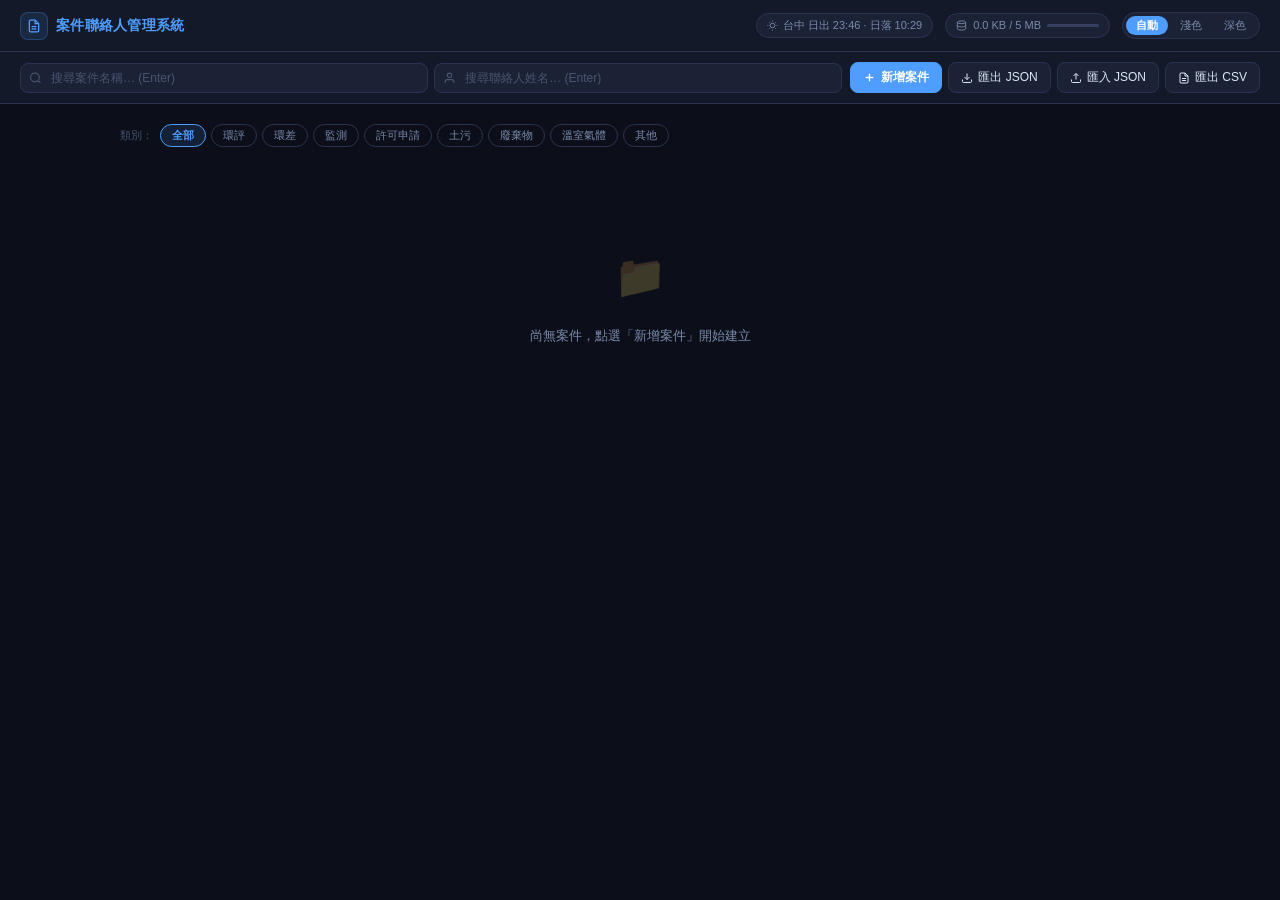
==== contact control.html @ 8eae0e33 "Add files via upload" ====
<!DOCTYPE html>
<html lang="zh-TW">
<head>
<meta charset="UTF-8">
<meta name="viewport" content="width=device-width, initial-scale=1.0">
<title>案件聯絡人管理系統</title>
<style>
*, *::before, *::after { box-sizing: border-box; margin: 0; padding: 0; }

:root {
  --bg: #0c0f1a;
  --surface: #131929;
  --surface2: #1c2236;
  --surface3: #222b42;
  --border: #2a344f;
  --border2: #354060;
  --accent: #4f9eff;
  --accent-dim: rgba(79,158,255,0.12);
  --accent-glow: rgba(79,158,255,0.25);
  --text: #dce6f5;
  --text-muted: #7a8aab;
  --text-faint: #4a5470;
  --danger: #ef5350;
  --danger-dim: rgba(239,83,80,0.1);
  --success: #43c98c;
  --warn: #f5a623;
  --radius: 8px;
  --radius-lg: 12px;
  --radius-xl: 16px;
}

[data-theme="light"] {
  --bg: #edf1f7;
  --surface: #ffffff;
  --surface2: #f3f6fb;
  --surface3: #e8edf6;
  --border: #d1d9eb;
  --border2: #b8c4dc;
  --accent: #1a6fc4;
  --accent-dim: rgba(26,111,196,0.08);
  --accent-glow: rgba(26,111,196,0.2);
  --text: #1a2340;
  --text-muted: #5a6888;
  --text-faint: #9aa3be;
  --danger: #d32f2f;
  --danger-dim: rgba(211,47,47,0.08);
  --success: #2e9e6f;
  --warn: #c97a00;
  --radius: 8px;
  --radius-lg: 12px;
  --radius-xl: 16px;
}

body {
  font-family: -apple-system, BlinkMacSystemFont, 'Segoe UI', 'PingFang TC', 'Microsoft JhengHei', sans-serif;
  background: var(--bg);
  color: var(--text);
  min-height: 100vh;
  font-size: 13px;
  line-height: 1.6;
  transition: background 0.3s, color 0.3s;
}

/* ── Header ── */
header {
  position: sticky;
  top: 0;
  z-index: 100;
  background: var(--surface);
  border-bottom: 1px solid var(--border);
  padding: 0 1.25rem;
  height: 52px;
  display: flex;
  align-items: center;
  gap: 12px;
}

.logo {
  display: flex;
  align-items: center;
  gap: 8px;
  font-size: 14px;
  font-weight: 700;
  color: var(--accent);
  white-space: nowrap;
  letter-spacing: 0.02em;
}

.logo-icon {
  width: 28px; height: 28px;
  background: var(--accent-dim);
  border: 1px solid var(--accent-glow);
  border-radius: 8px;
  display: flex; align-items: center; justify-content: center;
}

.logo-icon svg { color: var(--accent); }

.header-spacer { flex: 1; }

.sunrise-pill {
  font-size: 11px;
  color: var(--text-muted);
  background: var(--surface2);
  border: 1px solid var(--border);
  border-radius: 20px;
  padding: 3px 10px;
  white-space: nowrap;
  display: flex; align-items: center; gap: 5px;
}

.storage-pill {
  display: flex; align-items: center; gap: 6px;
  background: var(--surface2);
  border: 1px solid var(--border);
  border-radius: 20px;
  padding: 3px 10px;
  font-size: 11px;
  color: var(--text-muted);
  cursor: default;
  white-space: nowrap;
}

.storage-bar { width: 52px; height: 3px; background: var(--border2); border-radius: 2px; overflow: hidden; }
.storage-fill { height: 100%; background: var(--accent); border-radius: 2px; transition: width 0.4s; }

.theme-toggle { display: flex; background: var(--surface2); border: 1px solid var(--border); border-radius: 20px; padding: 3px; gap: 2px; }
.theme-btn { background: none; border: none; border-radius: 14px; padding: 2px 10px; font-size: 11px; color: var(--text-muted); cursor: pointer; transition: all 0.2s; white-space: nowrap; }
.theme-btn.active { background: var(--accent); color: #fff; font-weight: 600; }

/* ── Toolbar ── */
.toolbar {
  background: var(--surface);
  border-bottom: 1px solid var(--border);
  padding: 10px 1.25rem;
  display: flex; gap: 8px; flex-wrap: wrap; align-items: center;
}

.search-group { display: flex; gap: 6px; flex: 1; min-width: 260px; }

.search-wrap { position: relative; flex: 1; }
.search-icon { position: absolute; left: 9px; top: 50%; transform: translateY(-50%); color: var(--text-faint); pointer-events: none; }
.search-input {
  width: 100%;
  background: var(--surface2);
  border: 1px solid var(--border);
  border-radius: var(--radius);
  padding: 7px 10px 7px 30px;
  color: var(--text);
  font-size: 12px;
  outline: none;
  transition: border-color 0.2s, box-shadow 0.2s;
  font-family: inherit;
}
.search-input:focus { border-color: var(--accent); box-shadow: 0 0 0 2px var(--accent-dim); }
.search-input::placeholder { color: var(--text-faint); }

.action-group { display: flex; gap: 6px; flex-wrap: wrap; }

.btn {
  display: inline-flex; align-items: center; gap: 5px;
  padding: 6px 12px;
  border-radius: var(--radius);
  font-size: 12px; font-family: inherit;
  cursor: pointer;
  border: 1px solid var(--border);
  background: var(--surface2);
  color: var(--text);
  transition: all 0.15s;
  white-space: nowrap;
}
.btn:hover { border-color: var(--accent); color: var(--accent); background: var(--accent-dim); }
.btn-primary { background: var(--accent); border-color: var(--accent); color: #fff; font-weight: 600; }
.btn-primary:hover { opacity: 0.88; color: #fff; background: var(--accent); }
.btn-sm { padding: 4px 10px; font-size: 11px; }
.btn-ghost { border-color: transparent; background: none; }
.btn-ghost:hover { border-color: var(--border); }

/* ── Main ── */
main { padding: 1.25rem; max-width: 1080px; margin: 0 auto; }

/* Category filter */
.cat-bar { display: flex; gap: 5px; flex-wrap: wrap; margin-bottom: 1rem; align-items: center; }
.cat-label { font-size: 11px; color: var(--text-faint); margin-right: 2px; }
.cat-chip {
  padding: 3px 11px; border-radius: 14px; font-size: 11px;
  cursor: pointer; border: 1px solid var(--border); background: none;
  color: var(--text-muted); transition: all 0.15s; font-family: inherit;
}
.cat-chip:hover, .cat-chip.active {
  background: var(--accent-dim); border-color: var(--accent); color: var(--accent); font-weight: 600;
}

/* Empty state */
.empty-state { text-align: center; padding: 5rem 1rem; color: var(--text-muted); }
.empty-icon { font-size: 42px; margin-bottom: 1rem; opacity: 0.2; }
.empty-state p { font-size: 13px; }

/* ── Case Card ── */
.case-card {
  background: var(--surface);
  border: 1px solid var(--border);
  border-radius: var(--radius-lg);
  margin-bottom: 8px;
  overflow: hidden;
  transition: border-color 0.2s;
}
.case-card:hover { border-color: var(--border2); }
.case-card.expanded { border-color: var(--accent-glow); }

.case-header {
  display: flex; align-items: center; gap: 8px;
  padding: 10px 12px;
  cursor: pointer; user-select: none;
}

.expand-icon {
  color: var(--text-faint); flex-shrink: 0;
  transition: transform 0.2s;
  display: flex; align-items: center;
}
.case-card.expanded .expand-icon { transform: rotate(90deg); color: var(--accent); }

.case-name { font-weight: 600; font-size: 13px; flex: 1; }

.cat-badge {
  display: inline-flex; align-items: center;
  padding: 2px 8px; border-radius: 10px;
  font-size: 10px; font-weight: 600;
  flex-shrink: 0;
}

.primary-contact-preview {
  display: flex; align-items: center; gap: 4px;
  font-size: 11px; color: var(--text-muted); flex-shrink: 0;
}

.count-badge {
  background: var(--surface3); border: 1px solid var(--border);
  border-radius: 10px; padding: 1px 7px;
  font-size: 10px; color: var(--text-muted); flex-shrink: 0;
}

.case-actions { display: flex; gap: 3px; opacity: 0; transition: opacity 0.15s; }
.case-header:hover .case-actions { opacity: 1; }

/* ── Contact List ── */
.contact-list { border-top: 1px solid var(--border); display: none; }
.case-card.expanded .contact-list { display: block; }

.contact-item {
  display: flex; align-items: center; gap: 10px;
  padding: 8px 12px 8px 42px;
  border-bottom: 1px solid var(--border);
  transition: background 0.15s;
  min-height: 52px;
}
.contact-item:last-of-type { border-bottom: none; }
.contact-item:hover { background: var(--surface2); }
.contact-item.highlight { background: var(--accent-dim); }

.avatar {
  width: 30px; height: 30px; border-radius: 50%;
  background: var(--accent-dim); color: var(--accent);
  border: 1px solid var(--accent-glow);
  display: flex; align-items: center; justify-content: center;
  font-size: 11px; font-weight: 700; flex-shrink: 0; letter-spacing: 0;
}

.contact-body { flex: 1; min-width: 0; }

.contact-name-row { display: flex; align-items: center; gap: 6px; flex-wrap: wrap; margin-bottom: 2px; }
.contact-name { font-weight: 600; font-size: 12px; }

.badge-primary {
  font-size: 9px; padding: 1px 5px; border-radius: 6px;
  background: var(--accent-dim); color: var(--accent);
  border: 1px solid var(--accent-glow); font-weight: 600;
}

.contact-role { font-size: 10px; color: var(--text-faint); }
.contact-details { display: flex; gap: 12px; flex-wrap: wrap; }
.detail-field {
  display: flex; align-items: center; gap: 4px;
  font-size: 11px; color: var(--text-muted);
}
.detail-field svg { flex-shrink: 0; color: var(--text-faint); }

.copy-btn {
  background: none; border: none; cursor: pointer;
  color: var(--text-faint); padding: 2px;
  border-radius: 4px; display: flex; align-items: center;
  transition: all 0.15s; flex-shrink: 0;
}
.copy-btn:hover { color: var(--accent); background: var(--accent-dim); }

.contact-note { font-size: 10px; color: var(--text-faint); margin-top: 2px; white-space: nowrap; overflow: hidden; text-overflow: ellipsis; max-width: 360px; }

.contact-actions { display: flex; gap: 3px; opacity: 0; transition: opacity 0.15s; flex-shrink: 0; }
.contact-item:hover .contact-actions { opacity: 1; }

.add-contact-row { padding: 7px 12px 7px 42px; background: var(--surface2); }

/* Icon buttons */
.icon-btn {
  background: none; border: 1px solid transparent; border-radius: 6px;
  padding: 4px; cursor: pointer; color: var(--text-faint);
  display: flex; align-items: center; transition: all 0.15s;
}
.icon-btn:hover { color: var(--accent); border-color: var(--border); background: var(--accent-dim); }
.icon-btn.del:hover { color: var(--danger); border-color: rgba(239,83,80,0.3); background: var(--danger-dim); }

/* ── Modal ── */
.modal-overlay {
  display: none; position: fixed; inset: 0;
  background: rgba(0,0,0,0.65); z-index: 200;
  align-items: center; justify-content: center;
}
.modal-overlay.open { display: flex; }

.modal {
  background: var(--surface);
  border: 1px solid var(--border2);
  border-radius: var(--radius-xl);
  width: 100%; max-width: 460px;
  margin: 1rem; animation: fadeUp 0.18s ease;
}
@keyframes fadeUp { from { transform: translateY(10px); opacity: 0; } to { transform: none; opacity: 1; } }

.modal-header {
  display: flex; align-items: center; justify-content: space-between;
  padding: 14px 16px;
  border-bottom: 1px solid var(--border);
}
.modal-title { font-weight: 700; font-size: 14px; }
.modal-close {
  background: none; border: none; cursor: pointer; color: var(--text-muted);
  padding: 4px; border-radius: 6px; display: flex; transition: all 0.15s;
}
.modal-close:hover { color: var(--text); background: var(--surface2); }

.modal-body { padding: 16px; }
.modal-footer {
  padding: 12px 16px; border-top: 1px solid var(--border);
  display: flex; gap: 6px; justify-content: flex-end;
}

.form-group { margin-bottom: 12px; }
.form-label { display: block; font-size: 11px; color: var(--text-muted); margin-bottom: 4px; font-weight: 600; letter-spacing: 0.03em; }
.form-req { color: var(--accent); }

.form-input, .form-select, .form-textarea {
  width: 100%;
  background: var(--surface2);
  border: 1px solid var(--border);
  border-radius: var(--radius);
  padding: 7px 10px;
  color: var(--text);
  font-size: 12px; font-family: inherit;
  outline: none; transition: border-color 0.2s, box-shadow 0.2s;
}
.form-input:focus, .form-select:focus, .form-textarea:focus {
  border-color: var(--accent); box-shadow: 0 0 0 2px var(--accent-dim);
}
.form-input::placeholder, .form-textarea::placeholder { color: var(--text-faint); }
.form-select { appearance: none; cursor: pointer; }
.form-textarea { resize: vertical; min-height: 64px; }
.form-select option { background: var(--surface); }

.form-row { display: grid; grid-template-columns: 1fr 1fr; gap: 10px; }

.form-check { display: flex; align-items: center; gap: 7px; cursor: pointer; font-size: 12px; color: var(--text-muted); }
.form-check input[type="checkbox"] { accent-color: var(--accent); width: 14px; height: 14px; cursor: pointer; }

/* ── Toast ── */
.toast {
  position: fixed; bottom: 1.5rem; right: 1.5rem; z-index: 300;
  background: var(--surface);
  border: 1px solid var(--border2);
  border-radius: var(--radius);
  padding: 9px 14px;
  font-size: 12px;
  display: flex; align-items: center; gap: 8px;
  animation: slideIn 0.2s ease;
  box-shadow: 0 6px 20px rgba(0,0,0,0.4);
  pointer-events: none;
  max-width: 300px;
}
@keyframes slideIn { from { transform: translateX(110%); opacity: 0; } to { transform: translateX(0); opacity: 1; } }

/* Highlight mark */
mark { background: rgba(79,158,255,0.22); color: var(--accent); border-radius: 2px; padding: 0 1px; }
[data-theme="light"] mark { background: rgba(26,111,196,0.15); }

/* Divider */
.section-divider { border: none; border-top: 1px solid var(--border); margin: 0; }

/* Scrollbar */
::-webkit-scrollbar { width: 5px; }
::-webkit-scrollbar-track { background: transparent; }
::-webkit-scrollbar-thumb { background: var(--border2); border-radius: 3px; }
::-webkit-scrollbar-thumb:hover { background: var(--text-faint); }
</style>
</head>
<body>

<!-- ── Header ── -->
<header>
  <div class="logo">
    <div class="logo-icon">
      <svg width="14" height="14" viewBox="0 0 24 24" fill="none" stroke="currentColor" stroke-width="2.2">
        <path d="M14 2H6a2 2 0 0 0-2 2v16a2 2 0 0 0 2 2h12a2 2 0 0 0 2-2V8z"/>
        <polyline points="14 2 14 8 20 8"/>
        <line x1="16" y1="13" x2="8" y2="13"/>
        <line x1="16" y1="17" x2="8" y2="17"/>
      </svg>
    </div>
    案件聯絡人管理系統
  </div>

  <div class="header-spacer"></div>

  <div class="sunrise-pill" id="sunrisePill" style="display:none">
    <svg width="11" height="11" viewBox="0 0 24 24" fill="none" stroke="currentColor" stroke-width="2"><circle cx="12" cy="12" r="5"/><line x1="12" y1="1" x2="12" y2="3"/><line x1="12" y1="21" x2="12" y2="23"/><line x1="4.22" y1="4.22" x2="5.64" y2="5.64"/><line x1="18.36" y1="18.36" x2="19.78" y2="19.78"/><line x1="1" y1="12" x2="3" y2="12"/><line x1="21" y1="12" x2="23" y2="12"/><line x1="4.22" y1="19.78" x2="5.64" y2="18.36"/><line x1="18.36" y1="5.64" x2="19.78" y2="4.22"/></svg>
    <span id="sunriseText"></span>
  </div>

  <div class="storage-pill" title="LocalStorage 使用量">
    <svg width="11" height="11" viewBox="0 0 24 24" fill="none" stroke="currentColor" stroke-width="2"><ellipse cx="12" cy="5" rx="9" ry="3"/><path d="M21 12c0 1.66-4 3-9 3s-9-1.34-9-3"/><path d="M3 5v14c0 1.66 4 3 9 3s9-1.34 9-3V5"/></svg>
    <span id="storageText">—</span>
    <div class="storage-bar"><div class="storage-fill" id="storageFill" style="width:0%"></div></div>
  </div>

  <div class="theme-toggle">
    <button class="theme-btn" id="btnAuto"  onclick="setThemeMode('auto')">自動</button>
    <button class="theme-btn" id="btnLight" onclick="setThemeMode('light')">淺色</button>
    <button class="theme-btn" id="btnDark"  onclick="setThemeMode('dark')">深色</button>
  </div>
</header>

<!-- ── Toolbar ── -->
<div class="toolbar">
  <div class="search-group">
    <div class="search-wrap">
      <svg class="search-icon" width="13" height="13" viewBox="0 0 24 24" fill="none" stroke="currentColor" stroke-width="2"><circle cx="11" cy="11" r="8"/><path d="m21 21-4.35-4.35"/></svg>
      <input class="search-input" id="searchCase" placeholder="搜尋案件名稱… (Enter)" type="search" autocomplete="off">
    </div>
    <div class="search-wrap">
      <svg class="search-icon" width="13" height="13" viewBox="0 0 24 24" fill="none" stroke="currentColor" stroke-width="2"><path d="M20 21v-2a4 4 0 0 0-4-4H8a4 4 0 0 0-4 4v2"/><circle cx="12" cy="7" r="4"/></svg>
      <input class="search-input" id="searchContact" placeholder="搜尋聯絡人姓名… (Enter)" type="search" autocomplete="off">
    </div>
  </div>
  <div class="action-group">
    <button class="btn btn-primary" onclick="openCaseModal()">
      <svg width="13" height="13" viewBox="0 0 24 24" fill="none" stroke="currentColor" stroke-width="2.5"><line x1="12" y1="5" x2="12" y2="19"/><line x1="5" y1="12" x2="19" y2="12"/></svg>
      新增案件
    </button>
    <button class="btn" onclick="exportJSON()" title="匯出 JSON（可存 GitHub 備份）">
      <svg width="12" height="12" viewBox="0 0 24 24" fill="none" stroke="currentColor" stroke-width="2"><path d="M21 15v4a2 2 0 0 1-2 2H5a2 2 0 0 1-2-2v-4"/><polyline points="7 10 12 15 17 10"/><line x1="12" y1="15" x2="12" y2="3"/></svg>
      匯出 JSON
    </button>
    <button class="btn" onclick="triggerImport()" title="從 JSON 備份還原">
      <svg width="12" height="12" viewBox="0 0 24 24" fill="none" stroke="currentColor" stroke-width="2"><path d="M21 15v4a2 2 0 0 1-2 2H5a2 2 0 0 1-2-2v-4"/><polyline points="17 8 12 3 7 8"/><line x1="12" y1="3" x2="12" y2="15"/></svg>
      匯入 JSON
    </button>
    <button class="btn" onclick="exportCSV()" title="匯出 CSV（可用 Excel 開啟）">
      <svg width="12" height="12" viewBox="0 0 24 24" fill="none" stroke="currentColor" stroke-width="2"><path d="M14 2H6a2 2 0 0 0-2 2v16a2 2 0 0 0 2 2h12a2 2 0 0 0 2-2V8z"/><polyline points="14 2 14 8 20 8"/><line x1="16" y1="13" x2="8" y2="13"/><line x1="16" y1="17" x2="8" y2="17"/></svg>
      匯出 CSV
    </button>
    <input type="file" id="importInput" accept=".json" style="display:none" onchange="importJSON(event)">
  </div>
</div>

<!-- ── Main ── -->
<main>
  <div class="cat-bar">
    <span class="cat-label">類別：</span>
    <button class="cat-chip active" data-cat="" onclick="filterCat(this,'')">全部</button>
    <button class="cat-chip" data-cat="環評" onclick="filterCat(this,'環評')">環評</button>
    <button class="cat-chip" data-cat="環差" onclick="filterCat(this,'環差')">環差</button>
    <button class="cat-chip" data-cat="監測" onclick="filterCat(this,'監測')">監測</button>
    <button class="cat-chip" data-cat="許可申請" onclick="filterCat(this,'許可申請')">許可申請</button>
    <button class="cat-chip" data-cat="土污" onclick="filterCat(this,'土污')">土污</button>
    <button class="cat-chip" data-cat="廢棄物" onclick="filterCat(this,'廢棄物')">廢棄物</button>
    <button class="cat-chip" data-cat="溫室氣體" onclick="filterCat(this,'溫室氣體')">溫室氣體</button>
    <button class="cat-chip" data-cat="其他" onclick="filterCat(this,'其他')">其他</button>
  </div>

  <div id="caseList"></div>
</main>

<!-- ── Case Modal ── -->
<div class="modal-overlay" id="caseModalOverlay">
  <div class="modal">
    <div class="modal-header">
      <span class="modal-title" id="caseModalTitle">新增案件</span>
      <button class="modal-close" onclick="closeCaseModal()">
        <svg width="16" height="16" viewBox="0 0 24 24" fill="none" stroke="currentColor" stroke-width="2"><line x1="18" y1="6" x2="6" y2="18"/><line x1="6" y1="6" x2="18" y2="18"/></svg>
      </button>
    </div>
    <div class="modal-body">
      <input type="hidden" id="caseId">
      <div class="form-group">
        <label class="form-label">案件名稱 <span class="form-req">*</span></label>
        <input class="form-input" id="caseName" placeholder="例：○○廠 環境影響評估">
      </div>
      <div class="form-row">
        <div class="form-group" style="margin-bottom:0">
          <label class="form-label">案件類別</label>
          <select class="form-select" id="caseCategory">
            <option value="">— 請選擇 —</option>
            <option value="環評">環評</option>
            <option value="環差">環差</option>
            <option value="監測">監測</option>
            <option value="許可申請">許可申請</option>
            <option value="土污">土污</option>
            <option value="廢棄物">廢棄物</option>
            <option value="溫室氣體">溫室氣體</option>
            <option value="其他">其他</option>
          </select>
        </div>
        <div class="form-group" style="margin-bottom:0">
          <label class="form-label">備註</label>
          <input class="form-input" id="caseNote" placeholder="選填">
        </div>
      </div>
    </div>
    <div class="modal-footer">
      <button class="btn" onclick="closeCaseModal()">取消</button>
      <button class="btn btn-primary" onclick="saveCase()">儲存</button>
    </div>
  </div>
</div>

<!-- ── Contact Modal ── -->
<div class="modal-overlay" id="contactModalOverlay">
  <div class="modal">
    <div class="modal-header">
      <span class="modal-title" id="contactModalTitle">新增聯絡人</span>
      <button class="modal-close" onclick="closeContactModal()">
        <svg width="16" height="16" viewBox="0 0 24 24" fill="none" stroke="currentColor" stroke-width="2"><line x1="18" y1="6" x2="6" y2="18"/><line x1="6" y1="6" x2="18" y2="18"/></svg>
      </button>
    </div>
    <div class="modal-body">
      <input type="hidden" id="contactId">
      <input type="hidden" id="contactCaseId">
      <div class="form-row">
        <div class="form-group">
          <label class="form-label">姓名 <span class="form-req">*</span></label>
          <input class="form-input" id="contactName" placeholder="例：王小明">
        </div>
        <div class="form-group">
          <label class="form-label">職位 / 身份</label>
          <input class="form-input" id="contactRole" placeholder="例：業主、承辦、主管">
        </div>
      </div>
      <div class="form-row">
        <div class="form-group">
          <label class="form-label">電話</label>
          <input class="form-input" id="contactPhone" placeholder="0900-000-000" type="tel">
        </div>
        <div class="form-group">
          <label class="form-label">Email</label>
          <input class="form-input" id="contactEmail" placeholder="example@mail.com" type="email">
        </div>
      </div>
      <div class="form-group">
        <label class="form-label">備註</label>
        <textarea class="form-textarea" id="contactNote" placeholder="其他備注事項..."></textarea>
      </div>
      <label class="form-check">
        <input type="checkbox" id="contactPrimary">
        設為此案件的主要聯絡人
      </label>
    </div>
    <div class="modal-footer">
      <button class="btn" onclick="closeContactModal()">取消</button>
      <button class="btn btn-primary" onclick="saveContact()">儲存</button>
    </div>
  </div>
</div>

<!-- ── Toast ── -->
<div id="toast" class="toast" style="display:none"></div>

<script>
/* ── Data & Storage ── */
const STORAGE_KEY = 'caseManager_v2';
let db = { cases: [] };

function loadData() {
  try { const r = localStorage.getItem(STORAGE_KEY); if (r) db = JSON.parse(r); }
  catch(e) { db = { cases: [] }; }
}

function saveData() {
  localStorage.setItem(STORAGE_KEY, JSON.stringify(db));
  updateStorage();
}

function updateStorage() {
  const raw = localStorage.getItem(STORAGE_KEY) || '';
  const bytes = new TextEncoder().encode(raw).length;
  const kb = (bytes / 1024).toFixed(1);
  const pct = Math.min(100, (bytes / (5 * 1024 * 1024)) * 100);
  document.getElementById('storageText').textContent = `${kb} KB / 5 MB`;
  document.getElementById('storageFill').style.width = pct.toFixed(1) + '%';
  const fill = document.getElementById('storageFill');
  fill.style.background = pct > 80 ? 'var(--danger)' : pct > 50 ? 'var(--warn)' : 'var(--accent)';
}

/* ── Sunrise Calculation (Taichung 24.1477°N, 120.6736°E) ── */
function getTaichungSunriseSunset() {
  const lat = 24.1477, lng = 120.6736;
  const now = new Date();
  const JD = now.getTime() / 86400000 + 2440587.5;
  const n = JD - 2451545.0 + 0.0008;
  const Jstar = n - lng / 360;
  const M = (357.5291 + 0.98560028 * Jstar) % 360;
  const C = 1.9148 * Math.sin(M * Math.PI/180) + 0.0200 * Math.sin(2 * M * Math.PI/180) + 0.0003 * Math.sin(3 * M * Math.PI/180);
  const lambda = (M + C + 180 + 102.9372) % 360;
  const Jt = 2451545.0 + Jstar + 0.0053 * Math.sin(M * Math.PI/180) - 0.0069 * Math.sin(2 * lambda * Math.PI/180);
  const sinDec = Math.sin(lambda * Math.PI/180) * Math.sin(23.44 * Math.PI/180);
  const cosDec = Math.cos(Math.asin(sinDec));
  const cosH = (Math.sin(-0.83 * Math.PI/180) - Math.sin(lat * Math.PI/180) * sinDec) / (Math.cos(lat * Math.PI/180) * cosDec);
  const H = Math.acos(Math.max(-1, Math.min(1, cosH))) * 180 / Math.PI;
  const toDate = jd => new Date((jd - 2440587.5) * 86400000);
  return { sunrise: toDate(Jt - H/360), sunset: toDate(Jt + H/360) };
}

function fmtTime(d) {
  return d.toLocaleTimeString('zh-TW', { hour:'2-digit', minute:'2-digit', hour12:false, timeZone:'Asia/Taipei' });
}

/* ── Theme ── */
let themeMode = localStorage.getItem('themeMode') || 'auto';

function setThemeMode(mode) {
  themeMode = mode;
  localStorage.setItem('themeMode', mode);
  applyTheme();
  document.querySelectorAll('.theme-btn').forEach(b => b.classList.remove('active'));
  const map = { auto:'btnAuto', light:'btnLight', dark:'btnDark' };
  document.getElementById(map[mode]).classList.add('active');
}

function applyTheme() {
  let dark = false;
  const pill = document.getElementById('sunrisePill');
  if (themeMode === 'dark') {
    dark = true; pill.style.display = 'none';
  } else if (themeMode === 'light') {
    dark = false; pill.style.display = 'none';
  } else {
    const { sunrise, sunset } = getTaichungSunriseSunset();
    const now = new Date();
    dark = now < sunrise || now > sunset;
    document.getElementById('sunriseText').textContent = `台中 日出 ${fmtTime(sunrise)} · 日落 ${fmtTime(sunset)}`;
    pill.style.display = 'flex';
  }
  document.documentElement.setAttribute('data-theme', dark ? 'dark' : 'light');
}

/* ── Utilities ── */
function uid() { return Date.now().toString(36) + Math.random().toString(36).slice(2, 7); }

function escHtml(s) {
  return String(s || '').replace(/&/g,'&amp;').replace(/</g,'&lt;').replace(/>/g,'&gt;').replace(/"/g,'&quot;');
}

function hl(text, q) {
  if (!q) return escHtml(text);
  const e = escHtml(text);
  const eq = escHtml(q).replace(/[.*+?^${}()|[\]\\]/g,'\\$&');
  return e.replace(new RegExp(eq, 'gi'), m => `<mark>${m}</mark>`);
}

function initials(name) {
  if (!name) return '?';
  const c = [...String(name).trim()];
  return c.length >= 2 ? c[0] + c[c.length - 1] : c[0];
}

const CAT_COLORS = {
  '環評':    { bg:'rgba(79,158,255,0.15)',  fg:'#4f9eff' },
  '環差':    { bg:'rgba(155,89,182,0.15)',  fg:'#a86fd0' },
  '監測':    { bg:'rgba(29,158,117,0.15)',  fg:'#1d9e75' },
  '許可申請':{ bg:'rgba(230,126,34,0.15)', fg:'#e07b1a' },
  '土污':    { bg:'rgba(192,57,43,0.15)',   fg:'#c0392b' },
  '廢棄物':  { bg:'rgba(120,130,150,0.15)',fg:'#8090a0' },
  '溫室氣體':{ bg:'rgba(39,174,96,0.15)',  fg:'#27ae60' },
  '其他':    { bg:'rgba(120,130,150,0.15)',fg:'#8090a0' },
};

/* ── State ── */
let searchCaseQ = '', searchContactQ = '', filterCategory = '';

/* ── Render ── */
function render() {
  const list = document.getElementById('caseList');
  let cases = db.cases;

  if (filterCategory) cases = cases.filter(c => c.category === filterCategory);
  if (searchCaseQ) cases = cases.filter(c => c.name.toLowerCase().includes(searchCaseQ.toLowerCase()));
  if (searchContactQ) {
    const q = searchContactQ.toLowerCase();
    cases = cases.filter(c => (c.contacts||[]).some(ct => ct.name.toLowerCase().includes(q)));
  }

  if (cases.length === 0) {
    list.innerHTML = `<div class="empty-state">
      <div class="empty-icon">📁</div>
      <p>${db.cases.length === 0 ? '尚無案件，點選「新增案件」開始建立' : '找不到符合條件的案件'}</p>
    </div>`;
    return;
  }

  list.innerHTML = cases.map(renderCase).join('');
}

function renderCase(c) {
  const contacts = c.contacts || [];
  const primary = contacts.find(ct => ct.primary);
  const col = c.category ? CAT_COLORS[c.category] : null;

  const contactsHtml = contacts.map(ct => renderContact(c.id, ct)).join('');

  return `<div class="case-card ${c._expanded ? 'expanded' : ''}" id="caseCard-${c.id}">
    <div class="case-header" onclick="toggleCase('${c.id}')">
      <div class="expand-icon">
        <svg width="13" height="13" viewBox="0 0 24 24" fill="none" stroke="currentColor" stroke-width="2.5"><polyline points="9 18 15 12 9 6"/></svg>
      </div>
      <div class="case-name">${hl(c.name, searchCaseQ)}</div>
      ${col ? `<span class="cat-badge" style="background:${col.bg};color:${col.fg}">${escHtml(c.category)}</span>` : ''}
      ${primary ? `<div class="primary-contact-preview">
        <svg width="11" height="11" viewBox="0 0 24 24" fill="none" stroke="currentColor" stroke-width="2"><path d="M20 21v-2a4 4 0 0 0-4-4H8a4 4 0 0 0-4 4v2"/><circle cx="12" cy="7" r="4"/></svg>
        ${escHtml(primary.name)}
      </div>` : ''}
      <span class="count-badge">${contacts.length} 位</span>
      <div class="case-actions" onclick="event.stopPropagation()">
        <button class="icon-btn" onclick="openCaseModal('${c.id}')" title="編輯案件">
          <svg width="13" height="13" viewBox="0 0 24 24" fill="none" stroke="currentColor" stroke-width="2"><path d="M11 4H4a2 2 0 0 0-2 2v14a2 2 0 0 0 2 2h14a2 2 0 0 0 2-2v-7"/><path d="M18.5 2.5a2.121 2.121 0 0 1 3 3L12 15l-4 1 1-4 9.5-9.5z"/></svg>
        </button>
        <button class="icon-btn del" onclick="deleteCase('${c.id}')" title="刪除案件">
          <svg width="13" height="13" viewBox="0 0 24 24" fill="none" stroke="currentColor" stroke-width="2"><polyline points="3 6 5 6 21 6"/><path d="M19 6v14a2 2 0 0 1-2 2H7a2 2 0 0 1-2-2V6m3 0V4a1 1 0 0 1 1-1h4a1 1 0 0 1 1 1v2"/></svg>
        </button>
      </div>
    </div>
    <div class="contact-list">
      ${contactsHtml}
      <div class="add-contact-row">
        <button class="btn btn-sm btn-ghost" onclick="openContactModal('${c.id}')">
          <svg width="11" height="11" viewBox="0 0 24 24" fill="none" stroke="currentColor" stroke-width="2.5"><line x1="12" y1="5" x2="12" y2="19"/><line x1="5" y1="12" x2="19" y2="12"/></svg>
          新增聯絡人
        </button>
      </div>
    </div>
  </div>`;
}

function renderContact(caseId, ct) {
  const isMatch = searchContactQ && ct.name.toLowerCase().includes(searchContactQ.toLowerCase());
  return `<div class="contact-item ${isMatch ? 'highlight' : ''}">
    <div class="avatar">${initials(ct.name)}</div>
    <div class="contact-body">
      <div class="contact-name-row">
        <span class="contact-name">${hl(ct.name, searchContactQ)}</span>
        ${ct.primary ? '<span class="badge-primary">主要</span>' : ''}
        ${ct.role ? `<span class="contact-role">${escHtml(ct.role)}</span>` : ''}
      </div>
      <div class="contact-details">
        ${ct.phone ? `<span class="detail-field">
          <svg width="11" height="11" viewBox="0 0 24 24" fill="none" stroke="currentColor" stroke-width="2"><path d="M22 16.92v3a2 2 0 0 1-2.18 2 19.79 19.79 0 0 1-8.63-3.07A19.5 19.5 0 0 1 4.69 13a19.79 19.79 0 0 1-3.07-8.67A2 2 0 0 1 3.6 2h3a2 2 0 0 1 2 1.72c.127.96.361 1.903.7 2.81a2 2 0 0 1-.45 2.11L8 9.91a16 16 0 0 0 6 6l.86-.86a2 2 0 0 1 2.11-.45c.907.339 1.85.573 2.81.7A2 2 0 0 1 22 16.92z"/></svg>
          ${escHtml(ct.phone)}
          <button class="copy-btn" onclick="copyText(${JSON.stringify(ct.phone)},'電話')" title="複製電話">
            <svg width="11" height="11" viewBox="0 0 24 24" fill="none" stroke="currentColor" stroke-width="2"><rect x="9" y="9" width="13" height="13" rx="2"/><path d="M5 15H4a2 2 0 0 1-2-2V4a2 2 0 0 1 2-2h9a2 2 0 0 1 2 2v1"/></svg>
          </button>
        </span>` : ''}
        ${ct.email ? `<span class="detail-field">
          <svg width="11" height="11" viewBox="0 0 24 24" fill="none" stroke="currentColor" stroke-width="2"><path d="M4 4h16c1.1 0 2 .9 2 2v12c0 1.1-.9 2-2 2H4c-1.1 0-2-.9-2-2V6c0-1.1.9-2 2-2z"/><polyline points="22,6 12,13 2,6"/></svg>
          ${escHtml(ct.email)}
          <button class="copy-btn" onclick="copyText(${JSON.stringify(ct.email)},'Email')" title="複製 Email">
            <svg width="11" height="11" viewBox="0 0 24 24" fill="none" stroke="currentColor" stroke-width="2"><rect x="9" y="9" width="13" height="13" rx="2"/><path d="M5 15H4a2 2 0 0 1-2-2V4a2 2 0 0 1 2-2h9a2 2 0 0 1 2 2v1"/></svg>
          </button>
        </span>` : ''}
      </div>
      ${ct.note ? `<div class="contact-note" title="${escHtml(ct.note)}">${escHtml(ct.note)}</div>` : ''}
    </div>
    <div class="contact-actions">
      <button class="icon-btn" onclick="openContactModal('${caseId}','${ct.id}')" title="編輯">
        <svg width="13" height="13" viewBox="0 0 24 24" fill="none" stroke="currentColor" stroke-width="2"><path d="M11 4H4a2 2 0 0 0-2 2v14a2 2 0 0 0 2 2h14a2 2 0 0 0 2-2v-7"/><path d="M18.5 2.5a2.121 2.121 0 0 1 3 3L12 15l-4 1 1-4 9.5-9.5z"/></svg>
      </button>
      <button class="icon-btn del" onclick="deleteContact('${caseId}','${ct.id}')" title="刪除">
        <svg width="13" height="13" viewBox="0 0 24 24" fill="none" stroke="currentColor" stroke-width="2"><polyline points="3 6 5 6 21 6"/><path d="M19 6v14a2 2 0 0 1-2 2H7a2 2 0 0 1-2-2V6m3 0V4a1 1 0 0 1 1-1h4a1 1 0 0 1 1 1v2"/></svg>
      </button>
    </div>
  </div>`;
}

/* ── Toggle ── */
function toggleCase(id) {
  const c = db.cases.find(c => c.id === id);
  if (c) { c._expanded = !c._expanded; render(); }
}

/* ── Case Modal ── */
function openCaseModal(id) {
  document.getElementById('caseModalTitle').textContent = id ? '編輯案件' : '新增案件';
  document.getElementById('caseId').value = id || '';
  if (id) {
    const c = db.cases.find(c => c.id === id);
    if (c) {
      document.getElementById('caseName').value = c.name;
      document.getElementById('caseCategory').value = c.category || '';
      document.getElementById('caseNote').value = c.note || '';
    }
  } else {
    document.getElementById('caseName').value = '';
    document.getElementById('caseCategory').value = '';
    document.getElementById('caseNote').value = '';
  }
  document.getElementById('caseModalOverlay').classList.add('open');
  setTimeout(() => document.getElementById('caseName').focus(), 80);
}

function closeCaseModal() { document.getElementById('caseModalOverlay').classList.remove('open'); }

function saveCase() {
  const name = document.getElementById('caseName').value.trim();
  if (!name) { showToast('⚠ 請輸入案件名稱', 'warn'); return; }
  const id = document.getElementById('caseId').value;
  const category = document.getElementById('caseCategory').value;
  const note = document.getElementById('caseNote').value.trim();
  if (id) {
    const c = db.cases.find(c => c.id === id);
    if (c) { c.name = name; c.category = category; c.note = note; }
  } else {
    db.cases.unshift({ id: uid(), name, category, note, contacts: [], _expanded: true });
  }
  saveData(); render(); closeCaseModal();
  showToast(id ? '✓ 案件已更新' : '✓ 案件已新增');
}

/* ── Contact Modal ── */
function openContactModal(caseId, contactId) {
  document.getElementById('contactModalTitle').textContent = contactId ? '編輯聯絡人' : '新增聯絡人';
  document.getElementById('contactCaseId').value = caseId;
  document.getElementById('contactId').value = contactId || '';
  if (contactId) {
    const c = db.cases.find(c => c.id === caseId);
    const ct = c && c.contacts.find(ct => ct.id === contactId);
    if (ct) {
      document.getElementById('contactName').value = ct.name;
      document.getElementById('contactRole').value = ct.role || '';
      document.getElementById('contactPhone').value = ct.phone || '';
      document.getElementById('contactEmail').value = ct.email || '';
      document.getElementById('contactNote').value = ct.note || '';
      document.getElementById('contactPrimary').checked = !!ct.primary;
    }
  } else {
    ['contactName','contactRole','contactPhone','contactEmail','contactNote'].forEach(id => document.getElementById(id).value = '');
    document.getElementById('contactPrimary').checked = false;
  }
  document.getElementById('contactModalOverlay').classList.add('open');
  setTimeout(() => document.getElementById('contactName').focus(), 80);
}

function closeContactModal() { document.getElementById('contactModalOverlay').classList.remove('open'); }

function saveContact() {
  const name = document.getElementById('contactName').value.trim();
  if (!name) { showToast('⚠ 請輸入姓名', 'warn'); return; }
  const caseId = document.getElementById('contactCaseId').value;
  const contactId = document.getElementById('contactId').value;
  const c = db.cases.find(c => c.id === caseId);
  if (!c) return;
  const isPrimary = document.getElementById('contactPrimary').checked;
  if (isPrimary) c.contacts.forEach(ct => ct.primary = false);
  const payload = {
    name,
    role: document.getElementById('contactRole').value.trim(),
    phone: document.getElementById('contactPhone').value.trim(),
    email: document.getElementById('contactEmail').value.trim(),
    note: document.getElementById('contactNote').value.trim(),
    primary: isPrimary
  };
  if (contactId) {
    const ct = c.contacts.find(ct => ct.id === contactId);
    if (ct) Object.assign(ct, payload);
  } else {
    c.contacts.push({ id: uid(), ...payload });
  }
  c._expanded = true;
  saveData(); render(); closeContactModal();
  showToast(contactId ? '✓ 聯絡人已更新' : '✓ 聯絡人已新增');
}

/* ── Delete ── */
function deleteCase(id) {
  const c = db.cases.find(c => c.id === id);
  if (!c) return;
  if (!confirm(`確定要刪除案件「${c.name}」及其所有聯絡人（共 ${(c.contacts||[]).length} 位）？`)) return;
  db.cases = db.cases.filter(c => c.id !== id);
  saveData(); render(); showToast('案件已刪除', 'warn');
}

function deleteContact(caseId, contactId) {
  const c = db.cases.find(c => c.id === caseId);
  if (!c) return;
  const ct = c.contacts.find(ct => ct.id === contactId);
  if (!ct) return;
  if (!confirm(`確定要刪除聯絡人「${ct.name}」？`)) return;
  c.contacts = c.contacts.filter(ct => ct.id !== contactId);
  saveData(); render(); showToast('聯絡人已刪除', 'warn');
}

/* ── Category filter ── */
function filterCat(el, cat) {
  filterCategory = cat;
  document.querySelectorAll('.cat-chip').forEach(b => b.classList.remove('active'));
  el.classList.add('active');
  render();
}

/* ── Search ── */
function setupSearch() {
  const caseEl = document.getElementById('searchCase');
  const ctEl = document.getElementById('searchContact');

  caseEl.addEventListener('keydown', e => { if (e.key==='Enter') { searchCaseQ = e.target.value.trim(); render(); } });
  caseEl.addEventListener('input', e => { if (!e.target.value) { searchCaseQ = ''; render(); } });

  ctEl.addEventListener('keydown', e => {
    if (e.key==='Enter') {
      searchContactQ = e.target.value.trim();
      if (searchContactQ) {
        const q = searchContactQ.toLowerCase();
        db.cases.forEach(c => { if ((c.contacts||[]).some(ct => ct.name.toLowerCase().includes(q))) c._expanded = true; });
      }
      render();
    }
  });
  ctEl.addEventListener('input', e => { if (!e.target.value) { searchContactQ = ''; render(); } });
}

/* ── Copy ── */
function copyText(text, label) {
  navigator.clipboard.writeText(text).then(() => showToast(`✓ ${label} 已複製`)).catch(() => showToast('複製失敗', 'warn'));
}

/* ── Toast ── */
let toastTimer;
function showToast(msg, type) {
  const t = document.getElementById('toast');
  const color = type === 'warn' ? 'var(--warn)' : 'var(--success)';
  t.style.display = 'flex';
  t.style.borderColor = type === 'warn' ? 'var(--border2)' : 'var(--border2)';
  t.innerHTML = `<span style="color:${color};font-size:14px">●</span><span>${escHtml(msg)}</span>`;
  clearTimeout(toastTimer);
  toastTimer = setTimeout(() => { t.style.display = 'none'; }, 2800);
}

/* ── Export / Import ── */
function exportJSON() {
  const clean = { cases: db.cases.map(c => {
    const { _expanded, ...rest } = c;
    return rest;
  })};
  const blob = new Blob([JSON.stringify(clean, null, 2)], { type: 'application/json' });
  const a = Object.assign(document.createElement('a'), { href: URL.createObjectURL(blob), download: `案件聯絡人_${todayStr()}.json` });
  a.click();
  showToast('✓ JSON 已匯出（可上傳 GitHub 備份）');
}

function triggerImport() { document.getElementById('importInput').click(); }

function importJSON(e) {
  const file = e.target.files[0]; if (!file) return;
  const reader = new FileReader();
  reader.onload = ev => {
    try {
      const imported = JSON.parse(ev.target.result);
      if (!Array.isArray(imported.cases)) throw new Error('格式錯誤');
      if (!confirm(`確定匯入？\n現有 ${db.cases.length} 筆案件將被覆蓋，匯入 ${imported.cases.length} 筆。`)) return;
      db = imported;
      db.cases.forEach(c => { if (!c.contacts) c.contacts = []; c._expanded = false; });
      saveData(); render();
      showToast(`✓ 已匯入 ${db.cases.length} 筆案件`);
    } catch { showToast('⚠ 匯入失敗：請確認是有效的 JSON 備份', 'warn'); }
    e.target.value = '';
  };
  reader.readAsText(file);
}

function exportCSV() {
  const rows = [['案件名稱','案件類別','案件備註','姓名','職位','電話','Email','聯絡人備註','主要聯絡人']];
  db.cases.forEach(c => {
    const contacts = c.contacts || [];
    if (contacts.length === 0) {
      rows.push([c.name, c.category||'', c.note||'', '','','','','','']);
    } else {
      contacts.forEach(ct => {
        rows.push([c.name, c.category||'', c.note||'', ct.name, ct.role||'', ct.phone||'', ct.email||'', ct.note||'', ct.primary?'是':'']);
      });
    }
  });
  const csv = rows.map(r => r.map(v => `"${String(v).replace(/"/g,'""')}"`).join(',')).join('\r\n');
  const blob = new Blob(['\uFEFF' + csv], { type:'text/csv;charset=utf-8' });
  const a = Object.assign(document.createElement('a'), { href: URL.createObjectURL(blob), download: `案件聯絡人_${todayStr()}.csv` });
  a.click();
  showToast('✓ CSV 已匯出（含 BOM，可直接用 Excel 開啟）');
}

function todayStr() { return new Date().toISOString().slice(0,10); }

/* ── Modal backdrop close ── */
['caseModalOverlay','contactModalOverlay'].forEach(id => {
  document.getElementById(id).addEventListener('click', e => { if (e.target === e.currentTarget) e.currentTarget.classList.remove('open'); });
});

/* ── Keyboard ── */
document.addEventListener('keydown', e => {
  if (e.key === 'Escape') { closeCaseModal(); closeContactModal(); }
  if ((e.ctrlKey||e.metaKey) && e.key === 'n') { e.preventDefault(); openCaseModal(); }
});

/* ── Init ── */
loadData();
setThemeMode(themeMode);
setupSearch();
updateStorage();
render();
setInterval(() => { if (themeMode === 'auto') applyTheme(); }, 60000);
</script>
</body>
</html>
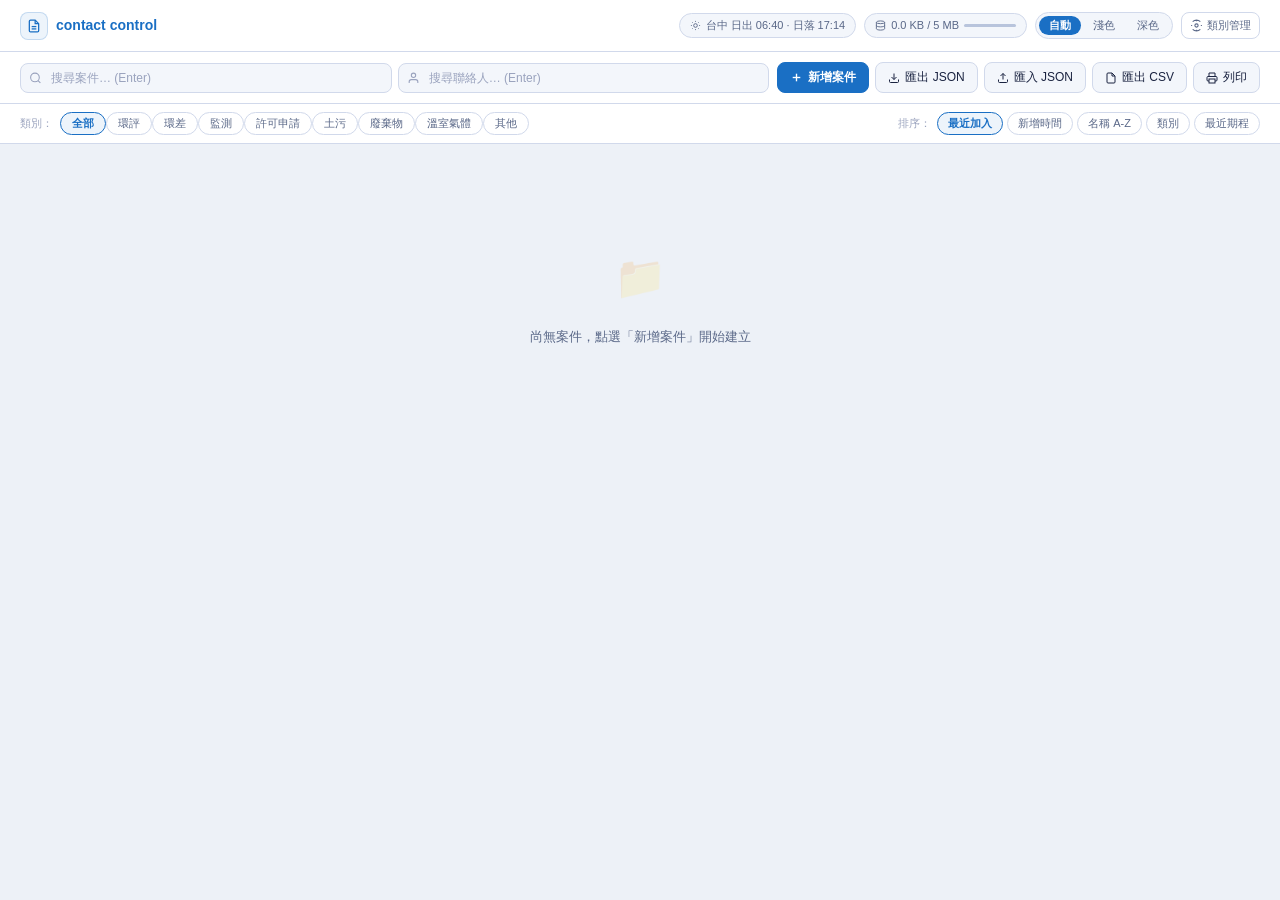
==== commit 2f7bc239: "Update contact control.html" ====
--- a/contact control.html
+++ b/contact control.html
@@ -3,599 +3,460 @@
 <head>
 <meta charset="UTF-8">
 <meta name="viewport" content="width=device-width, initial-scale=1.0">
-<title>案件聯絡人管理系統</title>
+<title>contact control</title>
 <style>
-*, *::before, *::after { box-sizing: border-box; margin: 0; padding: 0; }
-
-:root {
-  --bg: #0c0f1a;
-  --surface: #131929;
-  --surface2: #1c2236;
-  --surface3: #222b42;
-  --border: #2a344f;
-  --border2: #354060;
-  --accent: #4f9eff;
-  --accent-dim: rgba(79,158,255,0.12);
-  --accent-glow: rgba(79,158,255,0.25);
-  --text: #dce6f5;
-  --text-muted: #7a8aab;
-  --text-faint: #4a5470;
-  --danger: #ef5350;
-  --danger-dim: rgba(239,83,80,0.1);
-  --success: #43c98c;
-  --warn: #f5a623;
-  --radius: 8px;
-  --radius-lg: 12px;
-  --radius-xl: 16px;
-}
-
-[data-theme="light"] {
-  --bg: #edf1f7;
-  --surface: #ffffff;
-  --surface2: #f3f6fb;
-  --surface3: #e8edf6;
-  --border: #d1d9eb;
-  --border2: #b8c4dc;
-  --accent: #1a6fc4;
-  --accent-dim: rgba(26,111,196,0.08);
-  --accent-glow: rgba(26,111,196,0.2);
-  --text: #1a2340;
-  --text-muted: #5a6888;
-  --text-faint: #9aa3be;
-  --danger: #d32f2f;
-  --danger-dim: rgba(211,47,47,0.08);
-  --success: #2e9e6f;
-  --warn: #c97a00;
-  --radius: 8px;
-  --radius-lg: 12px;
-  --radius-xl: 16px;
-}
-
-body {
-  font-family: -apple-system, BlinkMacSystemFont, 'Segoe UI', 'PingFang TC', 'Microsoft JhengHei', sans-serif;
-  background: var(--bg);
-  color: var(--text);
-  min-height: 100vh;
-  font-size: 13px;
-  line-height: 1.6;
-  transition: background 0.3s, color 0.3s;
-}
-
-/* ── Header ── */
-header {
-  position: sticky;
-  top: 0;
-  z-index: 100;
-  background: var(--surface);
-  border-bottom: 1px solid var(--border);
-  padding: 0 1.25rem;
-  height: 52px;
-  display: flex;
-  align-items: center;
-  gap: 12px;
-}
-
-.logo {
-  display: flex;
-  align-items: center;
-  gap: 8px;
-  font-size: 14px;
-  font-weight: 700;
-  color: var(--accent);
-  white-space: nowrap;
-  letter-spacing: 0.02em;
-}
-
-.logo-icon {
-  width: 28px; height: 28px;
-  background: var(--accent-dim);
-  border: 1px solid var(--accent-glow);
-  border-radius: 8px;
-  display: flex; align-items: center; justify-content: center;
-}
-
-.logo-icon svg { color: var(--accent); }
-
-.header-spacer { flex: 1; }
-
-.sunrise-pill {
-  font-size: 11px;
-  color: var(--text-muted);
-  background: var(--surface2);
-  border: 1px solid var(--border);
-  border-radius: 20px;
-  padding: 3px 10px;
-  white-space: nowrap;
-  display: flex; align-items: center; gap: 5px;
-}
-
-.storage-pill {
-  display: flex; align-items: center; gap: 6px;
-  background: var(--surface2);
-  border: 1px solid var(--border);
-  border-radius: 20px;
-  padding: 3px 10px;
-  font-size: 11px;
-  color: var(--text-muted);
-  cursor: default;
-  white-space: nowrap;
-}
-
-.storage-bar { width: 52px; height: 3px; background: var(--border2); border-radius: 2px; overflow: hidden; }
-.storage-fill { height: 100%; background: var(--accent); border-radius: 2px; transition: width 0.4s; }
-
-.theme-toggle { display: flex; background: var(--surface2); border: 1px solid var(--border); border-radius: 20px; padding: 3px; gap: 2px; }
-.theme-btn { background: none; border: none; border-radius: 14px; padding: 2px 10px; font-size: 11px; color: var(--text-muted); cursor: pointer; transition: all 0.2s; white-space: nowrap; }
-.theme-btn.active { background: var(--accent); color: #fff; font-weight: 600; }
-
-/* ── Toolbar ── */
-.toolbar {
-  background: var(--surface);
-  border-bottom: 1px solid var(--border);
-  padding: 10px 1.25rem;
-  display: flex; gap: 8px; flex-wrap: wrap; align-items: center;
-}
-
-.search-group { display: flex; gap: 6px; flex: 1; min-width: 260px; }
-
-.search-wrap { position: relative; flex: 1; }
-.search-icon { position: absolute; left: 9px; top: 50%; transform: translateY(-50%); color: var(--text-faint); pointer-events: none; }
-.search-input {
-  width: 100%;
-  background: var(--surface2);
-  border: 1px solid var(--border);
-  border-radius: var(--radius);
-  padding: 7px 10px 7px 30px;
-  color: var(--text);
-  font-size: 12px;
-  outline: none;
-  transition: border-color 0.2s, box-shadow 0.2s;
-  font-family: inherit;
-}
-.search-input:focus { border-color: var(--accent); box-shadow: 0 0 0 2px var(--accent-dim); }
-.search-input::placeholder { color: var(--text-faint); }
-
-.action-group { display: flex; gap: 6px; flex-wrap: wrap; }
-
-.btn {
-  display: inline-flex; align-items: center; gap: 5px;
-  padding: 6px 12px;
-  border-radius: var(--radius);
-  font-size: 12px; font-family: inherit;
-  cursor: pointer;
-  border: 1px solid var(--border);
-  background: var(--surface2);
-  color: var(--text);
-  transition: all 0.15s;
-  white-space: nowrap;
-}
-.btn:hover { border-color: var(--accent); color: var(--accent); background: var(--accent-dim); }
-.btn-primary { background: var(--accent); border-color: var(--accent); color: #fff; font-weight: 600; }
-.btn-primary:hover { opacity: 0.88; color: #fff; background: var(--accent); }
-.btn-sm { padding: 4px 10px; font-size: 11px; }
-.btn-ghost { border-color: transparent; background: none; }
-.btn-ghost:hover { border-color: var(--border); }
-
-/* ── Main ── */
-main { padding: 1.25rem; max-width: 1080px; margin: 0 auto; }
-
-/* Category filter */
-.cat-bar { display: flex; gap: 5px; flex-wrap: wrap; margin-bottom: 1rem; align-items: center; }
-.cat-label { font-size: 11px; color: var(--text-faint); margin-right: 2px; }
-.cat-chip {
-  padding: 3px 11px; border-radius: 14px; font-size: 11px;
-  cursor: pointer; border: 1px solid var(--border); background: none;
-  color: var(--text-muted); transition: all 0.15s; font-family: inherit;
-}
-.cat-chip:hover, .cat-chip.active {
-  background: var(--accent-dim); border-color: var(--accent); color: var(--accent); font-weight: 600;
-}
-
-/* Empty state */
-.empty-state { text-align: center; padding: 5rem 1rem; color: var(--text-muted); }
-.empty-icon { font-size: 42px; margin-bottom: 1rem; opacity: 0.2; }
-.empty-state p { font-size: 13px; }
-
-/* ── Case Card ── */
-.case-card {
-  background: var(--surface);
-  border: 1px solid var(--border);
-  border-radius: var(--radius-lg);
-  margin-bottom: 8px;
-  overflow: hidden;
-  transition: border-color 0.2s;
-}
-.case-card:hover { border-color: var(--border2); }
-.case-card.expanded { border-color: var(--accent-glow); }
-
-.case-header {
-  display: flex; align-items: center; gap: 8px;
-  padding: 10px 12px;
-  cursor: pointer; user-select: none;
-}
-
-.expand-icon {
-  color: var(--text-faint); flex-shrink: 0;
-  transition: transform 0.2s;
-  display: flex; align-items: center;
-}
-.case-card.expanded .expand-icon { transform: rotate(90deg); color: var(--accent); }
-
-.case-name { font-weight: 600; font-size: 13px; flex: 1; }
-
-.cat-badge {
-  display: inline-flex; align-items: center;
-  padding: 2px 8px; border-radius: 10px;
-  font-size: 10px; font-weight: 600;
-  flex-shrink: 0;
-}
-
-.primary-contact-preview {
-  display: flex; align-items: center; gap: 4px;
-  font-size: 11px; color: var(--text-muted); flex-shrink: 0;
-}
-
-.count-badge {
-  background: var(--surface3); border: 1px solid var(--border);
-  border-radius: 10px; padding: 1px 7px;
-  font-size: 10px; color: var(--text-muted); flex-shrink: 0;
-}
-
-.case-actions { display: flex; gap: 3px; opacity: 0; transition: opacity 0.15s; }
-.case-header:hover .case-actions { opacity: 1; }
-
-/* ── Contact List ── */
-.contact-list { border-top: 1px solid var(--border); display: none; }
-.case-card.expanded .contact-list { display: block; }
-
-.contact-item {
-  display: flex; align-items: center; gap: 10px;
-  padding: 8px 12px 8px 42px;
-  border-bottom: 1px solid var(--border);
-  transition: background 0.15s;
-  min-height: 52px;
-}
-.contact-item:last-of-type { border-bottom: none; }
-.contact-item:hover { background: var(--surface2); }
-.contact-item.highlight { background: var(--accent-dim); }
-
-.avatar {
-  width: 30px; height: 30px; border-radius: 50%;
-  background: var(--accent-dim); color: var(--accent);
-  border: 1px solid var(--accent-glow);
-  display: flex; align-items: center; justify-content: center;
-  font-size: 11px; font-weight: 700; flex-shrink: 0; letter-spacing: 0;
-}
-
-.contact-body { flex: 1; min-width: 0; }
-
-.contact-name-row { display: flex; align-items: center; gap: 6px; flex-wrap: wrap; margin-bottom: 2px; }
-.contact-name { font-weight: 600; font-size: 12px; }
-
-.badge-primary {
-  font-size: 9px; padding: 1px 5px; border-radius: 6px;
-  background: var(--accent-dim); color: var(--accent);
-  border: 1px solid var(--accent-glow); font-weight: 600;
-}
-
-.contact-role { font-size: 10px; color: var(--text-faint); }
-.contact-details { display: flex; gap: 12px; flex-wrap: wrap; }
-.detail-field {
-  display: flex; align-items: center; gap: 4px;
-  font-size: 11px; color: var(--text-muted);
-}
-.detail-field svg { flex-shrink: 0; color: var(--text-faint); }
-
-.copy-btn {
-  background: none; border: none; cursor: pointer;
-  color: var(--text-faint); padding: 2px;
-  border-radius: 4px; display: flex; align-items: center;
-  transition: all 0.15s; flex-shrink: 0;
-}
-.copy-btn:hover { color: var(--accent); background: var(--accent-dim); }
-
-.contact-note { font-size: 10px; color: var(--text-faint); margin-top: 2px; white-space: nowrap; overflow: hidden; text-overflow: ellipsis; max-width: 360px; }
-
-.contact-actions { display: flex; gap: 3px; opacity: 0; transition: opacity 0.15s; flex-shrink: 0; }
-.contact-item:hover .contact-actions { opacity: 1; }
-
-.add-contact-row { padding: 7px 12px 7px 42px; background: var(--surface2); }
+*,*::before,*::after{box-sizing:border-box;margin:0;padding:0}
+:root{
+  --bg:#0c0f1a;--sf:#131929;--sf2:#1c2236;--sf3:#222b42;
+  --bd:#2a344f;--bd2:#354060;
+  --ac:#4f9eff;--acd:rgba(79,158,255,.12);--acg:rgba(79,158,255,.25);
+  --tx:#dce6f5;--txm:#7a8aab;--txf:#4a5470;
+  --err:#ef5350;--errd:rgba(239,83,80,.1);
+  --ok:#43c98c;--warn:#f5a623;--warnd:rgba(245,166,35,.12);
+  --r:8px;--rl:12px;--rx:16px
+}
+[data-theme=light]{
+  --bg:#edf1f7;--sf:#fff;--sf2:#f3f6fb;--sf3:#e8edf6;
+  --bd:#d1d9eb;--bd2:#b8c4dc;
+  --ac:#1a6fc4;--acd:rgba(26,111,196,.08);--acg:rgba(26,111,196,.2);
+  --tx:#1a2340;--txm:#5a6888;--txf:#9aa3be;
+  --err:#d32f2f;--errd:rgba(211,47,47,.08);
+  --ok:#2e9e6f;--warn:#c97a00;--warnd:rgba(201,122,0,.1)
+}
+body{font-family:-apple-system,BlinkMacSystemFont,'Segoe UI','PingFang TC','Microsoft JhengHei',sans-serif;background:var(--bg);color:var(--tx);min-height:100vh;font-size:13px;line-height:1.6;transition:background .3s,color .3s}
+
+@keyframes breathe{0%,100%{opacity:1}50%{opacity:.28}}
+.bl-slow{animation:breathe 2.4s ease-in-out infinite}
+.bl-fast{animation:breathe 1.4s ease-in-out infinite}
+
+/* Header */
+header{position:sticky;top:0;z-index:100;background:var(--sf);border-bottom:1px solid var(--bd);padding:0 1.25rem;height:52px;display:flex;align-items:center;gap:8px}
+.logo{display:flex;align-items:center;gap:8px;font-size:14px;font-weight:700;color:var(--ac);white-space:nowrap;flex-shrink:0}
+.logo-icon{width:28px;height:28px;background:var(--acd);border:1px solid var(--acg);border-radius:8px;display:flex;align-items:center;justify-content:center}
+.hsp{flex:1}
+.pill{display:flex;align-items:center;gap:5px;background:var(--sf2);border:1px solid var(--bd);border-radius:20px;padding:3px 10px;font-size:11px;color:var(--txm);white-space:nowrap;flex-shrink:0}
+.sbar{width:52px;height:3px;background:var(--bd2);border-radius:2px;overflow:hidden;flex-shrink:0}
+.sfill{height:100%;background:var(--ac);border-radius:2px;transition:width .4s}
+.theme-toggle{display:flex;background:var(--sf2);border:1px solid var(--bd);border-radius:20px;padding:3px;gap:2px;flex-shrink:0}
+.tbtn{background:none;border:none;border-radius:14px;padding:2px 10px;font-size:11px;color:var(--txm);cursor:pointer;transition:all .2s;white-space:nowrap;font-family:inherit}
+.tbtn.active{background:var(--ac);color:#fff;font-weight:600}
+.hbtn{background:none;border:1px solid var(--bd);border-radius:8px;padding:5px 8px;color:var(--txm);cursor:pointer;display:flex;align-items:center;gap:4px;font-size:11px;font-family:inherit;transition:all .15s;flex-shrink:0}
+.hbtn:hover{border-color:var(--ac);color:var(--ac);background:var(--acd)}
+
+/* Toolbar */
+.toolbar{background:var(--sf);border-bottom:1px solid var(--bd);padding:10px 1.25rem;display:flex;gap:8px;flex-wrap:wrap;align-items:center}
+.sg{display:flex;gap:6px;flex:1;min-width:260px}
+.sw{position:relative;flex:1}
+.si{position:absolute;left:9px;top:50%;transform:translateY(-50%);color:var(--txf);pointer-events:none;display:flex}
+.sinput{width:100%;background:var(--sf2);border:1px solid var(--bd);border-radius:var(--r);padding:7px 10px 7px 30px;color:var(--tx);font-size:12px;outline:none;transition:border-color .2s,box-shadow .2s;font-family:inherit}
+.sinput:focus{border-color:var(--ac);box-shadow:0 0 0 2px var(--acd)}
+.sinput::placeholder{color:var(--txf)}
+.ag{display:flex;gap:6px;flex-wrap:wrap}
+.btn{display:inline-flex;align-items:center;gap:5px;padding:6px 12px;border-radius:var(--r);font-size:12px;font-family:inherit;cursor:pointer;border:1px solid var(--bd);background:var(--sf2);color:var(--tx);transition:all .15s;white-space:nowrap}
+.btn:hover{border-color:var(--ac);color:var(--ac);background:var(--acd)}
+.btn-p{background:var(--ac);border-color:var(--ac);color:#fff;font-weight:600}
+.btn-p:hover{opacity:.88;color:#fff;background:var(--ac)}
+.btn-sm{padding:4px 10px;font-size:11px}
+.btn-gh{border-color:transparent;background:none}
+.btn-gh:hover{border-color:var(--bd);background:var(--sf2)}
+
+/* Subbar */
+.subbar{background:var(--sf);border-bottom:1px solid var(--bd);padding:8px 1.25rem;display:flex;gap:8px;flex-wrap:wrap;align-items:center;justify-content:space-between}
+.cat-bar{display:flex;gap:5px;flex-wrap:wrap;align-items:center}
+.cl{font-size:11px;color:var(--txf);margin-right:2px;flex-shrink:0}
+.chip{padding:3px 11px;border-radius:14px;font-size:11px;cursor:pointer;border:1px solid var(--bd);background:none;color:var(--txm);transition:all .15s;font-family:inherit}
+.chip:hover,.chip.active{background:var(--acd);border-color:var(--ac);color:var(--ac);font-weight:600}
+.sort-bar{display:flex;gap:4px;align-items:center;flex-shrink:0}
+.sl{font-size:11px;color:var(--txf);margin-right:2px}
+.sbtn{padding:3px 10px;border-radius:14px;font-size:11px;cursor:pointer;border:1px solid var(--bd);background:none;color:var(--txm);transition:all .15s;font-family:inherit}
+.sbtn.active{background:var(--acd);border-color:var(--ac);color:var(--ac);font-weight:600}
+
+/* Main */
+main{padding:1.25rem;max-width:1080px;margin:0 auto}
+.empty-state{text-align:center;padding:5rem 1rem;color:var(--txm)}
+.empty-icon{font-size:42px;margin-bottom:1rem;opacity:.2}
+
+/* Case card */
+.case-card{background:var(--sf);border:1px solid var(--bd);border-radius:var(--rl);margin-bottom:8px;overflow:hidden;transition:border-color .2s}
+.case-card:hover{border-color:var(--bd2)}
+.case-card.expanded{border-color:var(--acg)}
+.ch{display:flex;align-items:center;gap:8px;padding:10px 12px;cursor:pointer;user-select:none}
+.exp-ic{color:var(--txf);flex-shrink:0;transition:transform .2s;display:flex;align-items:center}
+.case-card.expanded .exp-ic{transform:rotate(90deg);color:var(--ac)}
+.cn{font-weight:600;font-size:13px;flex:1}
+.cat-badge{display:inline-flex;align-items:center;padding:2px 8px;border-radius:10px;font-size:10px;font-weight:600;flex-shrink:0}
+.pc-prev{display:flex;align-items:center;gap:4px;font-size:11px;color:var(--txm);flex-shrink:0}
+.cnt-b{background:var(--sf3);border:1px solid var(--bd);border-radius:10px;padding:1px 7px;font-size:10px;color:var(--txm);flex-shrink:0}
+.c-acts{display:flex;gap:3px;opacity:0;transition:opacity .15s}
+.ch:hover .c-acts{opacity:1}
+
+/* Expanded body */
+.exp-body{border-top:1px solid var(--bd);display:none}
+.case-card.expanded .exp-body{display:block}
+
+/* Milestones */
+.ms-row{display:flex;align-items:center;gap:6px;padding:7px 12px;flex-wrap:wrap;border-bottom:1px solid var(--bd);background:var(--sf2)}
+.ms-label{font-size:11px;color:var(--txf);flex-shrink:0;font-weight:600}
+.ms-chips{display:flex;gap:5px;flex-wrap:wrap;flex:1}
+.ms-chip{display:inline-flex;align-items:center;gap:4px;padding:2px 8px;border-radius:10px;font-size:11px;border:1px solid var(--bd);background:var(--sf);cursor:pointer;font-family:inherit;transition:all .15s}
+.ms-chip:hover{border-color:var(--bd2)}
+.ms-chip.soon{border-color:var(--warn);background:var(--warnd);color:var(--warn)}
+.ms-chip.urgent{border-color:var(--warn);background:var(--warnd);color:var(--warn)}
+.ms-chip.overdue{border-color:var(--err);background:var(--errd);color:var(--err)}
+.ms-chip.normal{color:var(--txm)}
+.ms-x{background:none;border:none;cursor:pointer;color:inherit;opacity:.45;padding:0 0 0 3px;line-height:1;display:flex;align-items:center;font-size:14px}
+.ms-x:hover{opacity:1}
+
+/* Contact list */
+.ci{display:flex;align-items:flex-start;gap:10px;padding:8px 12px 8px 42px;border-top:1px solid var(--bd);transition:background .15s}
+.ci:hover{background:var(--sf2)}
+.ci.hl{background:var(--acd)}
+.av{width:30px;height:30px;border-radius:50%;background:var(--acd);color:var(--ac);border:1px solid var(--acg);display:flex;align-items:center;justify-content:center;font-size:11px;font-weight:700;flex-shrink:0;margin-top:1px}
+.cb{flex:1;min-width:0}
+.cnr{display:flex;align-items:center;gap:6px;flex-wrap:wrap;margin-bottom:2px}
+.cname{font-weight:600;font-size:12px}
+.bp{font-size:9px;padding:1px 5px;border-radius:6px;background:var(--acd);color:var(--ac);border:1px solid var(--acg);font-weight:600}
+.crole{font-size:10px;color:var(--txf)}
+.cdet{display:flex;gap:10px;flex-wrap:wrap}
+.df{display:flex;align-items:center;gap:4px;font-size:11px;color:var(--txm)}
+.cpbtn{background:none;border:none;cursor:pointer;color:var(--txf);padding:2px;border-radius:4px;display:flex;align-items:center;transition:all .15s}
+.cpbtn:hover{color:var(--ac);background:var(--acd)}
+.cnote{font-size:10px;color:var(--txf);margin-top:2px;white-space:nowrap;overflow:hidden;text-overflow:ellipsis;max-width:380px}
+.ca{display:flex;gap:3px;opacity:0;transition:opacity .15s;flex-shrink:0;margin-top:1px}
+.ci:hover .ca{opacity:1}
+
+/* Log section */
+.log-sec{margin-top:6px}
+.log-tog{background:none;border:none;cursor:pointer;font-size:10px;color:var(--txm);font-family:inherit;padding:1px 0;display:flex;align-items:center;gap:3px;transition:color .15s}
+.log-tog:hover{color:var(--ac)}
+.log-tog-ic{transition:transform .2s;display:flex;align-items:center}
+.log-open .log-tog-ic{transform:rotate(90deg)}
+.log-body{display:none;margin-top:5px;padding-left:10px;border-left:2px solid var(--bd)}
+.log-open .log-body{display:block}
+.log-item{padding:3px 0;position:relative;cursor:pointer}
+.log-item:hover{opacity:.85}
+.log-date{font-size:10px;color:var(--txf);font-weight:600}
+.log-content{font-size:11px;color:var(--txm);white-space:pre-wrap;word-break:break-all}
+.log-del{position:absolute;right:0;top:2px;background:none;border:none;cursor:pointer;color:var(--txf);opacity:0;transition:opacity .15s;display:flex}
+.log-item:hover .log-del{opacity:1}
+.log-del:hover{color:var(--err)}
+.log-add-row{padding:4px 0}
+
+/* Memo */
+.memo-sec{border-top:1px solid var(--bd)}
+.memo-tog{display:flex;align-items:center;gap:5px;padding:6px 12px;cursor:pointer;font-size:11px;color:var(--txm);background:none;border:none;font-family:inherit;width:100%;text-align:left;transition:color .15s}
+.memo-tog:hover{color:var(--tx)}
+.memo-ic{transition:transform .2s;display:flex;align-items:center}
+.memo-open .memo-ic{transform:rotate(90deg);color:var(--ac)}
+.memo-body{display:none;padding:0 12px 10px}
+.memo-open .memo-body{display:block}
+.memo-ta{width:100%;background:var(--sf2);border:1px solid var(--bd);border-radius:var(--r);padding:8px;color:var(--tx);font-size:12px;font-family:inherit;outline:none;resize:vertical;min-height:72px;transition:border-color .2s}
+.memo-ta:focus{border-color:var(--ac);box-shadow:0 0 0 2px var(--acd)}
+.memo-ta::placeholder{color:var(--txf)}
+
+.add-c-row{padding:7px 12px 7px 42px;background:var(--sf2)}
 
 /* Icon buttons */
-.icon-btn {
-  background: none; border: 1px solid transparent; border-radius: 6px;
-  padding: 4px; cursor: pointer; color: var(--text-faint);
-  display: flex; align-items: center; transition: all 0.15s;
-}
-.icon-btn:hover { color: var(--accent); border-color: var(--border); background: var(--accent-dim); }
-.icon-btn.del:hover { color: var(--danger); border-color: rgba(239,83,80,0.3); background: var(--danger-dim); }
-
-/* ── Modal ── */
-.modal-overlay {
-  display: none; position: fixed; inset: 0;
-  background: rgba(0,0,0,0.65); z-index: 200;
-  align-items: center; justify-content: center;
-}
-.modal-overlay.open { display: flex; }
-
-.modal {
-  background: var(--surface);
-  border: 1px solid var(--border2);
-  border-radius: var(--radius-xl);
-  width: 100%; max-width: 460px;
-  margin: 1rem; animation: fadeUp 0.18s ease;
-}
-@keyframes fadeUp { from { transform: translateY(10px); opacity: 0; } to { transform: none; opacity: 1; } }
-
-.modal-header {
-  display: flex; align-items: center; justify-content: space-between;
-  padding: 14px 16px;
-  border-bottom: 1px solid var(--border);
-}
-.modal-title { font-weight: 700; font-size: 14px; }
-.modal-close {
-  background: none; border: none; cursor: pointer; color: var(--text-muted);
-  padding: 4px; border-radius: 6px; display: flex; transition: all 0.15s;
-}
-.modal-close:hover { color: var(--text); background: var(--surface2); }
-
-.modal-body { padding: 16px; }
-.modal-footer {
-  padding: 12px 16px; border-top: 1px solid var(--border);
-  display: flex; gap: 6px; justify-content: flex-end;
-}
-
-.form-group { margin-bottom: 12px; }
-.form-label { display: block; font-size: 11px; color: var(--text-muted); margin-bottom: 4px; font-weight: 600; letter-spacing: 0.03em; }
-.form-req { color: var(--accent); }
-
-.form-input, .form-select, .form-textarea {
-  width: 100%;
-  background: var(--surface2);
-  border: 1px solid var(--border);
-  border-radius: var(--radius);
-  padding: 7px 10px;
-  color: var(--text);
-  font-size: 12px; font-family: inherit;
-  outline: none; transition: border-color 0.2s, box-shadow 0.2s;
-}
-.form-input:focus, .form-select:focus, .form-textarea:focus {
-  border-color: var(--accent); box-shadow: 0 0 0 2px var(--accent-dim);
-}
-.form-input::placeholder, .form-textarea::placeholder { color: var(--text-faint); }
-.form-select { appearance: none; cursor: pointer; }
-.form-textarea { resize: vertical; min-height: 64px; }
-.form-select option { background: var(--surface); }
-
-.form-row { display: grid; grid-template-columns: 1fr 1fr; gap: 10px; }
-
-.form-check { display: flex; align-items: center; gap: 7px; cursor: pointer; font-size: 12px; color: var(--text-muted); }
-.form-check input[type="checkbox"] { accent-color: var(--accent); width: 14px; height: 14px; cursor: pointer; }
-
-/* ── Toast ── */
-.toast {
-  position: fixed; bottom: 1.5rem; right: 1.5rem; z-index: 300;
-  background: var(--surface);
-  border: 1px solid var(--border2);
-  border-radius: var(--radius);
-  padding: 9px 14px;
-  font-size: 12px;
-  display: flex; align-items: center; gap: 8px;
-  animation: slideIn 0.2s ease;
-  box-shadow: 0 6px 20px rgba(0,0,0,0.4);
-  pointer-events: none;
-  max-width: 300px;
-}
-@keyframes slideIn { from { transform: translateX(110%); opacity: 0; } to { transform: translateX(0); opacity: 1; } }
-
-/* Highlight mark */
-mark { background: rgba(79,158,255,0.22); color: var(--accent); border-radius: 2px; padding: 0 1px; }
-[data-theme="light"] mark { background: rgba(26,111,196,0.15); }
-
-/* Divider */
-.section-divider { border: none; border-top: 1px solid var(--border); margin: 0; }
-
-/* Scrollbar */
-::-webkit-scrollbar { width: 5px; }
-::-webkit-scrollbar-track { background: transparent; }
-::-webkit-scrollbar-thumb { background: var(--border2); border-radius: 3px; }
-::-webkit-scrollbar-thumb:hover { background: var(--text-faint); }
+.ibtn{background:none;border:1px solid transparent;border-radius:6px;padding:4px;cursor:pointer;color:var(--txf);display:flex;align-items:center;transition:all .15s}
+.ibtn:hover{color:var(--ac);border-color:var(--bd);background:var(--acd)}
+.ibtn.del:hover{color:var(--err);border-color:rgba(239,83,80,.3);background:var(--errd)}
+
+/* Modals */
+.mo{display:none;position:fixed;inset:0;background:rgba(0,0,0,.65);z-index:200;align-items:center;justify-content:center}
+.mo.open{display:flex}
+.md{background:var(--sf);border:1px solid var(--bd2);border-radius:var(--rx);width:100%;max-width:460px;margin:1rem;animation:fup .18s ease}
+.md-w{max-width:520px}
+@keyframes fup{from{transform:translateY(10px);opacity:0}to{transform:none;opacity:1}}
+.mh{display:flex;align-items:center;justify-content:space-between;padding:14px 16px;border-bottom:1px solid var(--bd)}
+.mt{font-weight:700;font-size:14px}
+.mcl{background:none;border:none;cursor:pointer;color:var(--txm);padding:4px;border-radius:6px;display:flex;transition:all .15s}
+.mcl:hover{color:var(--tx);background:var(--sf2)}
+.mb{padding:16px}
+.mf{padding:12px 16px;border-top:1px solid var(--bd);display:flex;gap:6px;justify-content:flex-end}
+.fg{margin-bottom:12px}
+.fg:last-child{margin-bottom:0}
+.fl{display:block;font-size:11px;color:var(--txm);margin-bottom:4px;font-weight:600;letter-spacing:.03em}
+.fr{color:var(--ac)}
+.fi,.fs,.fta{width:100%;background:var(--sf2);border:1px solid var(--bd);border-radius:var(--r);padding:7px 10px;color:var(--tx);font-size:12px;font-family:inherit;outline:none;transition:border-color .2s,box-shadow .2s}
+.fi:focus,.fs:focus,.fta:focus{border-color:var(--ac);box-shadow:0 0 0 2px var(--acd)}
+.fi::placeholder,.fta::placeholder{color:var(--txf)}
+.fs{appearance:none;cursor:pointer}
+.fs option{background:var(--sf);color:var(--tx)}
+.fta{resize:vertical;min-height:72px}
+.frow{display:grid;grid-template-columns:1fr 1fr;gap:10px}
+.fck{display:flex;align-items:center;gap:7px;cursor:pointer;font-size:12px;color:var(--txm)}
+.fck input{accent-color:var(--ac);width:14px;height:14px;cursor:pointer}
+
+/* Settings cat list */
+.scat-item{display:flex;align-items:center;justify-content:space-between;padding:7px 10px;border-radius:var(--r);margin-bottom:4px;background:var(--sf2);font-size:12px;border:1px solid var(--bd)}
+.scat-name{display:flex;align-items:center;gap:8px}
+.scat-dot{width:8px;height:8px;border-radius:50%;flex-shrink:0;background:var(--ac)}
+.scat-add-row{display:flex;gap:6px;margin-top:10px;padding-top:10px;border-top:1px solid var(--bd)}
+
+/* Toast */
+#toast{position:fixed;bottom:1.5rem;right:1.5rem;z-index:300;background:var(--sf);border:1px solid var(--bd2);border-radius:var(--r);padding:9px 14px;font-size:12px;display:flex;align-items:center;gap:8px;animation:tsi .2s ease;box-shadow:0 6px 20px rgba(0,0,0,.4);pointer-events:none;max-width:300px}
+@keyframes tsi{from{transform:translateX(110%);opacity:0}to{transform:translateX(0);opacity:1}}
+
+mark{background:rgba(79,158,255,.22);color:var(--ac);border-radius:2px;padding:0 1px}
+[data-theme=light] mark{background:rgba(26,111,196,.15)}
+::-webkit-scrollbar{width:5px}
+::-webkit-scrollbar-track{background:transparent}
+::-webkit-scrollbar-thumb{background:var(--bd2);border-radius:3px}
+
+/* Print */
+@media print{
+  *{animation:none!important;transition:none!important}
+  header .pill,header .theme-toggle,header .hbtn,
+  .toolbar,.subbar,
+  .c-acts,.c-acts,.ca,
+  .ibtn,.btn,.cpbtn,.ms-x,
+  .log-tog,.log-del,.log-add-row,
+  .add-c-row,.memo-tog,#toast{display:none!important}
+  body{background:#fff;color:#000;font-size:12px}
+  header{position:relative;height:auto;padding:8px 16px;border-bottom:2px solid #333;margin-bottom:12pt}
+  .logo{color:#000;font-size:16px}
+  main{padding:0;max-width:100%}
+  .case-card{border:1px solid #bbb;border-radius:4px;margin-bottom:10pt;break-inside:avoid;page-break-inside:avoid}
+  .case-card.expanded{border-color:#888}
+  .exp-body,.log-body{display:block!important}
+  .ch{background:#f0f0f0;padding:6px 10px;cursor:default}
+  .exp-ic,.pc-prev,.cnt-b{display:none}
+  .cn{font-size:13px;font-weight:700;color:#000}
+  .cat-badge{border:1px solid #999;background:none!important;color:#333!important}
+  .ms-row{background:#fafafa;padding:5px 10px}
+  .ms-chip{background:none;border:1px solid #999;color:#333}
+  .ci{padding:5px 10px;border-top:1px solid #ddd}
+  .ci:hover{background:none}
+  .av{background:#e8f0ff;color:#1a6fc4;border-color:#b0c8ee}
+  .cname{color:#000}
+  .crole,.df,.cnote,.log-date,.log-content{color:#444}
+  .log-sec{margin-top:4px}
+  .log-body{margin-top:4px;border-left:2px solid #ccc;padding-left:8px}
+  .memo-sec{border-top:1px solid #ddd}
+  .memo-body{display:block!important;padding:6px 10px 8px}
+  .memo-ta{border:1px solid #ccc;background:none;color:#000;resize:none}
+}
 </style>
 </head>
 <body>
 
-<!-- ── Header ── -->
+<!-- Header -->
 <header>
   <div class="logo">
     <div class="logo-icon">
-      <svg width="14" height="14" viewBox="0 0 24 24" fill="none" stroke="currentColor" stroke-width="2.2">
-        <path d="M14 2H6a2 2 0 0 0-2 2v16a2 2 0 0 0 2 2h12a2 2 0 0 0 2-2V8z"/>
-        <polyline points="14 2 14 8 20 8"/>
-        <line x1="16" y1="13" x2="8" y2="13"/>
-        <line x1="16" y1="17" x2="8" y2="17"/>
-      </svg>
-    </div>
-    案件聯絡人管理系統
-  </div>
-
-  <div class="header-spacer"></div>
-
-  <div class="sunrise-pill" id="sunrisePill" style="display:none">
-    <svg width="11" height="11" viewBox="0 0 24 24" fill="none" stroke="currentColor" stroke-width="2"><circle cx="12" cy="12" r="5"/><line x1="12" y1="1" x2="12" y2="3"/><line x1="12" y1="21" x2="12" y2="23"/><line x1="4.22" y1="4.22" x2="5.64" y2="5.64"/><line x1="18.36" y1="18.36" x2="19.78" y2="19.78"/><line x1="1" y1="12" x2="3" y2="12"/><line x1="21" y1="12" x2="23" y2="12"/><line x1="4.22" y1="19.78" x2="5.64" y2="18.36"/><line x1="18.36" y1="5.64" x2="19.78" y2="4.22"/></svg>
+      <svg width="14" height="14" viewBox="0 0 24 24" fill="none" stroke="currentColor" stroke-width="2.2"><path d="M14 2H6a2 2 0 0 0-2 2v16a2 2 0 0 0 2 2h12a2 2 0 0 0 2-2V8z"/><polyline points="14 2 14 8 20 8"/><line x1="16" y1="13" x2="8" y2="13"/><line x1="16" y1="17" x2="8" y2="17"/></svg>
+    </div>
+    contact control
+  </div>
+  <div class="hsp"></div>
+  <div class="pill" id="sunrisePill" style="display:none">
+    <svg width="11" height="11" viewBox="0 0 24 24" fill="none" stroke="currentColor" stroke-width="2"><circle cx="12" cy="12" r="4"/><line x1="12" y1="2" x2="12" y2="4"/><line x1="12" y1="20" x2="12" y2="22"/><line x1="4.93" y1="4.93" x2="6.34" y2="6.34"/><line x1="17.66" y1="17.66" x2="19.07" y2="19.07"/><line x1="2" y1="12" x2="4" y2="12"/><line x1="20" y1="12" x2="22" y2="12"/><line x1="4.93" y1="19.07" x2="6.34" y2="17.66"/><line x1="17.66" y1="6.34" x2="19.07" y2="4.93"/></svg>
     <span id="sunriseText"></span>
   </div>
-
-  <div class="storage-pill" title="LocalStorage 使用量">
+  <div class="pill">
     <svg width="11" height="11" viewBox="0 0 24 24" fill="none" stroke="currentColor" stroke-width="2"><ellipse cx="12" cy="5" rx="9" ry="3"/><path d="M21 12c0 1.66-4 3-9 3s-9-1.34-9-3"/><path d="M3 5v14c0 1.66 4 3 9 3s9-1.34 9-3V5"/></svg>
     <span id="storageText">—</span>
-    <div class="storage-bar"><div class="storage-fill" id="storageFill" style="width:0%"></div></div>
-  </div>
-
+    <div class="sbar"><div class="sfill" id="storageFill"></div></div>
+  </div>
   <div class="theme-toggle">
-    <button class="theme-btn" id="btnAuto"  onclick="setThemeMode('auto')">自動</button>
-    <button class="theme-btn" id="btnLight" onclick="setThemeMode('light')">淺色</button>
-    <button class="theme-btn" id="btnDark"  onclick="setThemeMode('dark')">深色</button>
-  </div>
+    <button class="tbtn" id="btnAuto"  onclick="setThemeMode('auto')">自動</button>
+    <button class="tbtn" id="btnLight" onclick="setThemeMode('light')">淺色</button>
+    <button class="tbtn" id="btnDark"  onclick="setThemeMode('dark')">深色</button>
+  </div>
+  <button class="hbtn" onclick="openSettings()" title="類別管理">
+    <svg width="13" height="13" viewBox="0 0 24 24" fill="none" stroke="currentColor" stroke-width="2"><circle cx="12" cy="12" r="3"/><path d="M19.07 4.93a10 10 0 0 0-14.14 0M4.93 19.07a10 10 0 0 0 14.14 0M12 2v2M12 20v2M2 12h2M20 12h2"/></svg>
+    類別管理
+  </button>
 </header>
 
-<!-- ── Toolbar ── -->
+<!-- Toolbar -->
 <div class="toolbar">
-  <div class="search-group">
-    <div class="search-wrap">
-      <svg class="search-icon" width="13" height="13" viewBox="0 0 24 24" fill="none" stroke="currentColor" stroke-width="2"><circle cx="11" cy="11" r="8"/><path d="m21 21-4.35-4.35"/></svg>
-      <input class="search-input" id="searchCase" placeholder="搜尋案件名稱… (Enter)" type="search" autocomplete="off">
-    </div>
-    <div class="search-wrap">
-      <svg class="search-icon" width="13" height="13" viewBox="0 0 24 24" fill="none" stroke="currentColor" stroke-width="2"><path d="M20 21v-2a4 4 0 0 0-4-4H8a4 4 0 0 0-4 4v2"/><circle cx="12" cy="7" r="4"/></svg>
-      <input class="search-input" id="searchContact" placeholder="搜尋聯絡人姓名… (Enter)" type="search" autocomplete="off">
-    </div>
-  </div>
-  <div class="action-group">
-    <button class="btn btn-primary" onclick="openCaseModal()">
+  <div class="sg">
+    <div class="sw">
+      <span class="si"><svg width="13" height="13" viewBox="0 0 24 24" fill="none" stroke="currentColor" stroke-width="2"><circle cx="11" cy="11" r="8"/><path d="m21 21-4.35-4.35"/></svg></span>
+      <input class="sinput" id="searchCase" placeholder="搜尋案件… (Enter)" type="search" autocomplete="off">
+    </div>
+    <div class="sw">
+      <span class="si"><svg width="13" height="13" viewBox="0 0 24 24" fill="none" stroke="currentColor" stroke-width="2"><path d="M20 21v-2a4 4 0 0 0-4-4H8a4 4 0 0 0-4 4v2"/><circle cx="12" cy="7" r="4"/></svg></span>
+      <input class="sinput" id="searchContact" placeholder="搜尋聯絡人… (Enter)" type="search" autocomplete="off">
+    </div>
+  </div>
+  <div class="ag">
+    <button class="btn btn-p" onclick="openCaseModal()">
       <svg width="13" height="13" viewBox="0 0 24 24" fill="none" stroke="currentColor" stroke-width="2.5"><line x1="12" y1="5" x2="12" y2="19"/><line x1="5" y1="12" x2="19" y2="12"/></svg>
       新增案件
     </button>
-    <button class="btn" onclick="exportJSON()" title="匯出 JSON（可存 GitHub 備份）">
+    <button class="btn" onclick="exportJSON()">
       <svg width="12" height="12" viewBox="0 0 24 24" fill="none" stroke="currentColor" stroke-width="2"><path d="M21 15v4a2 2 0 0 1-2 2H5a2 2 0 0 1-2-2v-4"/><polyline points="7 10 12 15 17 10"/><line x1="12" y1="15" x2="12" y2="3"/></svg>
       匯出 JSON
     </button>
-    <button class="btn" onclick="triggerImport()" title="從 JSON 備份還原">
+    <button class="btn" onclick="triggerImport()">
       <svg width="12" height="12" viewBox="0 0 24 24" fill="none" stroke="currentColor" stroke-width="2"><path d="M21 15v4a2 2 0 0 1-2 2H5a2 2 0 0 1-2-2v-4"/><polyline points="17 8 12 3 7 8"/><line x1="12" y1="3" x2="12" y2="15"/></svg>
       匯入 JSON
     </button>
-    <button class="btn" onclick="exportCSV()" title="匯出 CSV（可用 Excel 開啟）">
-      <svg width="12" height="12" viewBox="0 0 24 24" fill="none" stroke="currentColor" stroke-width="2"><path d="M14 2H6a2 2 0 0 0-2 2v16a2 2 0 0 0 2 2h12a2 2 0 0 0 2-2V8z"/><polyline points="14 2 14 8 20 8"/><line x1="16" y1="13" x2="8" y2="13"/><line x1="16" y1="17" x2="8" y2="17"/></svg>
+    <button class="btn" onclick="exportCSV()">
+      <svg width="12" height="12" viewBox="0 0 24 24" fill="none" stroke="currentColor" stroke-width="2"><path d="M14 2H6a2 2 0 0 0-2 2v16a2 2 0 0 0 2 2h12a2 2 0 0 0 2-2V8z"/><polyline points="14 2 14 8 20 8"/></svg>
       匯出 CSV
     </button>
+    <button class="btn" onclick="printView()">
+      <svg width="12" height="12" viewBox="0 0 24 24" fill="none" stroke="currentColor" stroke-width="2"><polyline points="6 9 6 2 18 2 18 9"/><path d="M6 18H4a2 2 0 0 1-2-2v-5a2 2 0 0 1 2-2h16a2 2 0 0 1 2 2v5a2 2 0 0 1-2 2h-2"/><rect x="6" y="14" width="12" height="8"/></svg>
+      列印
+    </button>
     <input type="file" id="importInput" accept=".json" style="display:none" onchange="importJSON(event)">
   </div>
 </div>
 
-<!-- ── Main ── -->
-<main>
+<!-- Subbar -->
+<div class="subbar">
   <div class="cat-bar">
-    <span class="cat-label">類別：</span>
-    <button class="cat-chip active" data-cat="" onclick="filterCat(this,'')">全部</button>
-    <button class="cat-chip" data-cat="環評" onclick="filterCat(this,'環評')">環評</button>
-    <button class="cat-chip" data-cat="環差" onclick="filterCat(this,'環差')">環差</button>
-    <button class="cat-chip" data-cat="監測" onclick="filterCat(this,'監測')">監測</button>
-    <button class="cat-chip" data-cat="許可申請" onclick="filterCat(this,'許可申請')">許可申請</button>
-    <button class="cat-chip" data-cat="土污" onclick="filterCat(this,'土污')">土污</button>
-    <button class="cat-chip" data-cat="廢棄物" onclick="filterCat(this,'廢棄物')">廢棄物</button>
-    <button class="cat-chip" data-cat="溫室氣體" onclick="filterCat(this,'溫室氣體')">溫室氣體</button>
-    <button class="cat-chip" data-cat="其他" onclick="filterCat(this,'其他')">其他</button>
-  </div>
-
-  <div id="caseList"></div>
-</main>
-
-<!-- ── Case Modal ── -->
-<div class="modal-overlay" id="caseModalOverlay">
-  <div class="modal">
-    <div class="modal-header">
-      <span class="modal-title" id="caseModalTitle">新增案件</span>
-      <button class="modal-close" onclick="closeCaseModal()">
-        <svg width="16" height="16" viewBox="0 0 24 24" fill="none" stroke="currentColor" stroke-width="2"><line x1="18" y1="6" x2="6" y2="18"/><line x1="6" y1="6" x2="18" y2="18"/></svg>
-      </button>
-    </div>
-    <div class="modal-body">
+    <span class="cl">類別：</span>
+    <div id="catBar"></div>
+  </div>
+  <div class="sort-bar">
+    <span class="sl">排序：</span>
+    <button class="sbtn active" data-s="newest" onclick="setSort(this,'newest')">最近加入</button>
+    <button class="sbtn" data-s="oldest" onclick="setSort(this,'oldest')">新增時間</button>
+    <button class="sbtn" data-s="name" onclick="setSort(this,'name')">名稱 A-Z</button>
+    <button class="sbtn" data-s="cat" onclick="setSort(this,'cat')">類別</button>
+    <button class="sbtn" data-s="ms" onclick="setSort(this,'ms')">最近期程</button>
+  </div>
+</div>
+
+<main><div id="caseList"></div></main>
+
+<!-- Case Modal -->
+<div class="mo" id="caseModal">
+  <div class="md">
+    <div class="mh"><span class="mt" id="caseMT">新增案件</span><button class="mcl" onclick="closeMo('caseModal')"><svg width="16" height="16" viewBox="0 0 24 24" fill="none" stroke="currentColor" stroke-width="2"><line x1="18" y1="6" x2="6" y2="18"/><line x1="6" y1="6" x2="18" y2="18"/></svg></button></div>
+    <div class="mb">
       <input type="hidden" id="caseId">
-      <div class="form-group">
-        <label class="form-label">案件名稱 <span class="form-req">*</span></label>
-        <input class="form-input" id="caseName" placeholder="例：○○廠 環境影響評估">
-      </div>
-      <div class="form-row">
-        <div class="form-group" style="margin-bottom:0">
-          <label class="form-label">案件類別</label>
-          <select class="form-select" id="caseCategory">
-            <option value="">— 請選擇 —</option>
-            <option value="環評">環評</option>
-            <option value="環差">環差</option>
-            <option value="監測">監測</option>
-            <option value="許可申請">許可申請</option>
-            <option value="土污">土污</option>
-            <option value="廢棄物">廢棄物</option>
-            <option value="溫室氣體">溫室氣體</option>
-            <option value="其他">其他</option>
-          </select>
-        </div>
-        <div class="form-group" style="margin-bottom:0">
-          <label class="form-label">備註</label>
-          <input class="form-input" id="caseNote" placeholder="選填">
-        </div>
-      </div>
-    </div>
-    <div class="modal-footer">
-      <button class="btn" onclick="closeCaseModal()">取消</button>
-      <button class="btn btn-primary" onclick="saveCase()">儲存</button>
-    </div>
+      <div class="fg"><label class="fl">案件名稱 <span class="fr">*</span></label><input class="fi" id="caseName" placeholder="例：○○廠 環境影響評估"></div>
+      <div class="frow">
+        <div class="fg"><label class="fl">案件類別</label><select class="fs" id="caseCat"></select></div>
+        <div class="fg"><label class="fl">備註</label><input class="fi" id="caseNote" placeholder="選填"></div>
+      </div>
+    </div>
+    <div class="mf"><button class="btn" onclick="closeMo('caseModal')">取消</button><button class="btn btn-p" onclick="saveCase()">儲存</button></div>
   </div>
 </div>
 
-<!-- ── Contact Modal ── -->
-<div class="modal-overlay" id="contactModalOverlay">
-  <div class="modal">
-    <div class="modal-header">
-      <span class="modal-title" id="contactModalTitle">新增聯絡人</span>
-      <button class="modal-close" onclick="closeContactModal()">
-        <svg width="16" height="16" viewBox="0 0 24 24" fill="none" stroke="currentColor" stroke-width="2"><line x1="18" y1="6" x2="6" y2="18"/><line x1="6" y1="6" x2="18" y2="18"/></svg>
-      </button>
-    </div>
-    <div class="modal-body">
-      <input type="hidden" id="contactId">
-      <input type="hidden" id="contactCaseId">
-      <div class="form-row">
-        <div class="form-group">
-          <label class="form-label">姓名 <span class="form-req">*</span></label>
-          <input class="form-input" id="contactName" placeholder="例：王小明">
-        </div>
-        <div class="form-group">
-          <label class="form-label">職位 / 身份</label>
-          <input class="form-input" id="contactRole" placeholder="例：業主、承辦、主管">
-        </div>
-      </div>
-      <div class="form-row">
-        <div class="form-group">
-          <label class="form-label">電話</label>
-          <input class="form-input" id="contactPhone" placeholder="0900-000-000" type="tel">
-        </div>
-        <div class="form-group">
-          <label class="form-label">Email</label>
-          <input class="form-input" id="contactEmail" placeholder="example@mail.com" type="email">
-        </div>
-      </div>
-      <div class="form-group">
-        <label class="form-label">備註</label>
-        <textarea class="form-textarea" id="contactNote" placeholder="其他備注事項..."></textarea>
-      </div>
-      <label class="form-check">
-        <input type="checkbox" id="contactPrimary">
-        設為此案件的主要聯絡人
-      </label>
-    </div>
-    <div class="modal-footer">
-      <button class="btn" onclick="closeContactModal()">取消</button>
-      <button class="btn btn-primary" onclick="saveContact()">儲存</button>
-    </div>
+<!-- Contact Modal -->
+<div class="mo" id="contactModal">
+  <div class="md">
+    <div class="mh"><span class="mt" id="contactMT">新增聯絡人</span><button class="mcl" onclick="closeMo('contactModal')"><svg width="16" height="16" viewBox="0 0 24 24" fill="none" stroke="currentColor" stroke-width="2"><line x1="18" y1="6" x2="6" y2="18"/><line x1="6" y1="6" x2="18" y2="18"/></svg></button></div>
+    <div class="mb">
+      <input type="hidden" id="ctId"><input type="hidden" id="ctCaseId">
+      <div class="frow">
+        <div class="fg"><label class="fl">姓名 <span class="fr">*</span></label><input class="fi" id="ctName" placeholder="王小明"></div>
+        <div class="fg"><label class="fl">職位 / 身份</label><input class="fi" id="ctRole" placeholder="業主、承辦、主管…"></div>
+      </div>
+      <div class="frow">
+        <div class="fg"><label class="fl">電話</label><input class="fi" id="ctPhone" type="tel" placeholder="0900-000-000"></div>
+        <div class="fg"><label class="fl">Email</label><input class="fi" id="ctEmail" type="email" placeholder="example@mail.com"></div>
+      </div>
+      <div class="fg"><label class="fl">備註</label><textarea class="fta" id="ctNote" placeholder="其他備注…"></textarea></div>
+      <label class="fck"><input type="checkbox" id="ctPrimary"> 設為此案件的主要聯絡人</label>
+    </div>
+    <div class="mf"><button class="btn" onclick="closeMo('contactModal')">取消</button><button class="btn btn-p" onclick="saveContact()">儲存</button></div>
   </div>
 </div>
 
-<!-- ── Toast ── -->
-<div id="toast" class="toast" style="display:none"></div>
+<!-- Milestone Modal -->
+<div class="mo" id="msModal">
+  <div class="md">
+    <div class="mh"><span class="mt" id="msMT">新增期程</span><button class="mcl" onclick="closeMo('msModal')"><svg width="16" height="16" viewBox="0 0 24 24" fill="none" stroke="currentColor" stroke-width="2"><line x1="18" y1="6" x2="6" y2="18"/><line x1="6" y1="6" x2="18" y2="18"/></svg></button></div>
+    <div class="mb">
+      <input type="hidden" id="msId"><input type="hidden" id="msCaseId">
+      <div class="frow">
+        <div class="fg"><label class="fl">期程名稱 <span class="fr">*</span></label><input class="fi" id="msLabel" placeholder="例：送件期限、審查會議"></div>
+        <div class="fg"><label class="fl">日期 <span class="fr">*</span></label><input class="fi" id="msDate" type="date"></div>
+      </div>
+    </div>
+    <div class="mf"><button class="btn" onclick="closeMo('msModal')">取消</button><button class="btn btn-p" onclick="saveMilestone()">儲存</button></div>
+  </div>
+</div>
+
+<!-- Log Modal -->
+<div class="mo" id="logModal">
+  <div class="md">
+    <div class="mh"><span class="mt" id="logMT">新增聯絡記錄</span><button class="mcl" onclick="closeMo('logModal')"><svg width="16" height="16" viewBox="0 0 24 24" fill="none" stroke="currentColor" stroke-width="2"><line x1="18" y1="6" x2="6" y2="18"/><line x1="6" y1="6" x2="18" y2="18"/></svg></button></div>
+    <div class="mb">
+      <input type="hidden" id="logId"><input type="hidden" id="logCaseId"><input type="hidden" id="logCtId">
+      <div class="fg"><label class="fl">日期 <span class="fr">*</span></label><input class="fi" id="logDate" type="date"></div>
+      <div class="fg"><label class="fl">記錄內容 <span class="fr">*</span></label><textarea class="fta" id="logContent" placeholder="電話確認、信件往來、會議內容…" style="min-height:100px"></textarea></div>
+    </div>
+    <div class="mf"><button class="btn" onclick="closeMo('logModal')">取消</button><button class="btn btn-p" onclick="saveLog()">儲存</button></div>
+  </div>
+</div>
+
+<!-- Settings Modal -->
+<div class="mo" id="settingsModal">
+  <div class="md md-w">
+    <div class="mh"><span class="mt">類別管理</span><button class="mcl" onclick="closeMo('settingsModal')"><svg width="16" height="16" viewBox="0 0 24 24" fill="none" stroke="currentColor" stroke-width="2"><line x1="18" y1="6" x2="6" y2="18"/><line x1="6" y1="6" x2="18" y2="18"/></svg></button></div>
+    <div class="mb" style="max-height:60vh;overflow-y:auto">
+      <div style="font-size:11px;color:var(--txm);margin-bottom:10px">類別儲存於 JSON，隨資料一起備份至 GitHub。</div>
+      <div id="catList"></div>
+      <div class="scat-add-row">
+        <input class="fi" id="newCatInput" placeholder="輸入新類別名稱" style="flex:1" onkeydown="if(event.key==='Enter')addCategory()">
+        <button class="btn btn-p" onclick="addCategory()">新增</button>
+      </div>
+    </div>
+    <div class="mf"><button class="btn btn-p" onclick="closeMo('settingsModal')">完成</button></div>
+  </div>
+</div>
+
+<div id="toast" style="display:none"></div>
 
 <script>
-/* ── Data & Storage ── */
-const STORAGE_KEY = 'caseManager_v2';
-let db = { cases: [] };
-
+const STORAGE_KEY = 'caseManager_v3';
+const DEFAULT_CATS = ['環評','環差','監測','許可申請','土污','廢棄物','溫室氣體','其他'];
+const CAT_COL = {
+  '環評':    ['rgba(79,158,255,.15)','#4f9eff'],
+  '環差':    ['rgba(155,89,182,.15)','#a86fd0'],
+  '監測':    ['rgba(29,158,117,.15)','#1d9e75'],
+  '許可申請':['rgba(230,126,34,.15)','#e07b1a'],
+  '土污':    ['rgba(192,57,43,.15)', '#c0392b'],
+  '廢棄物':  ['rgba(120,130,150,.15)','#8090a0'],
+  '溫室氣體':['rgba(39,174,96,.15)', '#27ae60'],
+  '其他':    ['rgba(120,130,150,.15)','#8090a0'],
+};
+
+let db = { categories: [...DEFAULT_CATS], cases: [] };
+let sortKey = 'newest';
+let filterCategory = '';
+let searchCaseQ = '';
+let searchCtQ = '';
+let themeMode = localStorage.getItem('themeMode') || 'auto';
+
+/* ── Data ── */
 function loadData() {
-  try { const r = localStorage.getItem(STORAGE_KEY); if (r) db = JSON.parse(r); }
-  catch(e) { db = { cases: [] }; }
+  try {
+    const r = localStorage.getItem(STORAGE_KEY);
+    if (r) db = JSON.parse(r);
+    if (!db.categories) db.categories = [...DEFAULT_CATS];
+    db.cases.forEach(c => {
+      if (!c.milestones) c.milestones = [];
+      if (!c.contacts) c.contacts = [];
+      if (c.memo === undefined) c.memo = '';
+      if (!c.createdAt) c.createdAt = Date.now();
+      c.contacts.forEach(ct => { if (!ct.logs) ct.logs = []; });
+    });
+  } catch(e) { db = { categories: [...DEFAULT_CATS], cases: [] }; }
 }
 
 function saveData() {
-  localStorage.setItem(STORAGE_KEY, JSON.stringify(db));
+  localStorage.setItem(STORAGE_KEY, JSON.stringify(stripRuntime(db)));
   updateStorage();
+}
+
+function stripRuntime(dbObj) {
+  return {
+    categories: dbObj.categories,
+    cases: dbObj.cases.map(c => {
+      const { _exp, _memo, ...rest } = c;
+      return rest;
+    })
+  };
 }
 
 function updateStorage() {
@@ -604,424 +465,516 @@
   const kb = (bytes / 1024).toFixed(1);
   const pct = Math.min(100, (bytes / (5 * 1024 * 1024)) * 100);
   document.getElementById('storageText').textContent = `${kb} KB / 5 MB`;
-  document.getElementById('storageFill').style.width = pct.toFixed(1) + '%';
   const fill = document.getElementById('storageFill');
-  fill.style.background = pct > 80 ? 'var(--danger)' : pct > 50 ? 'var(--warn)' : 'var(--accent)';
-}
-
-/* ── Sunrise Calculation (Taichung 24.1477°N, 120.6736°E) ── */
-function getTaichungSunriseSunset() {
-  const lat = 24.1477, lng = 120.6736;
-  const now = new Date();
-  const JD = now.getTime() / 86400000 + 2440587.5;
-  const n = JD - 2451545.0 + 0.0008;
-  const Jstar = n - lng / 360;
-  const M = (357.5291 + 0.98560028 * Jstar) % 360;
-  const C = 1.9148 * Math.sin(M * Math.PI/180) + 0.0200 * Math.sin(2 * M * Math.PI/180) + 0.0003 * Math.sin(3 * M * Math.PI/180);
-  const lambda = (M + C + 180 + 102.9372) % 360;
-  const Jt = 2451545.0 + Jstar + 0.0053 * Math.sin(M * Math.PI/180) - 0.0069 * Math.sin(2 * lambda * Math.PI/180);
-  const sinDec = Math.sin(lambda * Math.PI/180) * Math.sin(23.44 * Math.PI/180);
-  const cosDec = Math.cos(Math.asin(sinDec));
-  const cosH = (Math.sin(-0.83 * Math.PI/180) - Math.sin(lat * Math.PI/180) * sinDec) / (Math.cos(lat * Math.PI/180) * cosDec);
-  const H = Math.acos(Math.max(-1, Math.min(1, cosH))) * 180 / Math.PI;
-  const toDate = jd => new Date((jd - 2440587.5) * 86400000);
-  return { sunrise: toDate(Jt - H/360), sunset: toDate(Jt + H/360) };
-}
-
-function fmtTime(d) {
-  return d.toLocaleTimeString('zh-TW', { hour:'2-digit', minute:'2-digit', hour12:false, timeZone:'Asia/Taipei' });
-}
-
-/* ── Theme ── */
-let themeMode = localStorage.getItem('themeMode') || 'auto';
+  fill.style.width = pct.toFixed(1) + '%';
+  fill.style.background = pct > 80 ? 'var(--err)' : pct > 50 ? 'var(--warn)' : 'var(--ac)';
+}
+
+/* ── Theme / Sunrise ── */
+function getSunTimes() {
+  const twStr = new Date().toLocaleDateString('en-CA', { timeZone: 'Asia/Taipei' });
+  const [yr, mo, dy] = twStr.split('-').map(Number);
+  const dayOfYear = Math.round((new Date(yr, mo - 1, dy) - new Date(yr, 0, 0)) / 86400000);
+  const lat = 24.1477 * Math.PI / 180;
+  const decl = -23.45 * Math.cos(2 * Math.PI / 365 * (dayOfYear + 10)) * Math.PI / 180;
+  const cosH = -Math.tan(lat) * Math.tan(decl);
+  const Hdeg = Math.acos(Math.max(-1, Math.min(1, cosH))) * 180 / Math.PI;
+  const solarNoon = 12 - (120.6736 - 120) / 15;
+  return { riseH: solarNoon - Hdeg / 15, setH: solarNoon + Hdeg / 15 };
+}
+
+function toHHMM(h) {
+  const hh = Math.floor(h), mm = Math.round((h - hh) * 60);
+  return `${String(hh).padStart(2,'0')}:${String(mm % 60).padStart(2,'0')}`;
+}
+
+function applyTheme() {
+  let dark = false;
+  const pill = document.getElementById('sunrisePill');
+  if (themeMode === 'dark') { dark = true; pill.style.display = 'none'; }
+  else if (themeMode === 'light') { dark = false; pill.style.display = 'none'; }
+  else {
+    const { riseH, setH } = getSunTimes();
+    const twNow = new Date(new Date().toLocaleString('en-US', { timeZone: 'Asia/Taipei' }));
+    const cur = twNow.getHours() + twNow.getMinutes() / 60;
+    dark = cur < riseH || cur >= setH;
+    document.getElementById('sunriseText').textContent = `台中 日出 ${toHHMM(riseH)} · 日落 ${toHHMM(setH)}`;
+    pill.style.display = 'flex';
+  }
+  document.documentElement.setAttribute('data-theme', dark ? 'dark' : 'light');
+}
 
 function setThemeMode(mode) {
   themeMode = mode;
   localStorage.setItem('themeMode', mode);
   applyTheme();
-  document.querySelectorAll('.theme-btn').forEach(b => b.classList.remove('active'));
-  const map = { auto:'btnAuto', light:'btnLight', dark:'btnDark' };
-  document.getElementById(map[mode]).classList.add('active');
-}
-
-function applyTheme() {
-  let dark = false;
-  const pill = document.getElementById('sunrisePill');
-  if (themeMode === 'dark') {
-    dark = true; pill.style.display = 'none';
-  } else if (themeMode === 'light') {
-    dark = false; pill.style.display = 'none';
-  } else {
-    const { sunrise, sunset } = getTaichungSunriseSunset();
-    const now = new Date();
-    dark = now < sunrise || now > sunset;
-    document.getElementById('sunriseText').textContent = `台中 日出 ${fmtTime(sunrise)} · 日落 ${fmtTime(sunset)}`;
-    pill.style.display = 'flex';
-  }
-  document.documentElement.setAttribute('data-theme', dark ? 'dark' : 'light');
+  document.querySelectorAll('.tbtn').forEach(b => b.classList.remove('active'));
+  document.getElementById({ auto: 'btnAuto', light: 'btnLight', dark: 'btnDark' }[mode]).classList.add('active');
 }
 
 /* ── Utilities ── */
-function uid() { return Date.now().toString(36) + Math.random().toString(36).slice(2, 7); }
-
-function escHtml(s) {
-  return String(s || '').replace(/&/g,'&amp;').replace(/</g,'&lt;').replace(/>/g,'&gt;').replace(/"/g,'&quot;');
-}
-
+function uid() { return Date.now().toString(36) + Math.random().toString(36).slice(2, 6); }
+function escHtml(s) { return String(s||'').replace(/&/g,'&amp;').replace(/</g,'&lt;').replace(/>/g,'&gt;').replace(/"/g,'&quot;'); }
 function hl(text, q) {
   if (!q) return escHtml(text);
-  const e = escHtml(text);
-  const eq = escHtml(q).replace(/[.*+?^${}()|[\]\\]/g,'\\$&');
-  return e.replace(new RegExp(eq, 'gi'), m => `<mark>${m}</mark>`);
-}
-
-function initials(name) {
-  if (!name) return '?';
-  const c = [...String(name).trim()];
-  return c.length >= 2 ? c[0] + c[c.length - 1] : c[0];
-}
-
-const CAT_COLORS = {
-  '環評':    { bg:'rgba(79,158,255,0.15)',  fg:'#4f9eff' },
-  '環差':    { bg:'rgba(155,89,182,0.15)',  fg:'#a86fd0' },
-  '監測':    { bg:'rgba(29,158,117,0.15)',  fg:'#1d9e75' },
-  '許可申請':{ bg:'rgba(230,126,34,0.15)', fg:'#e07b1a' },
-  '土污':    { bg:'rgba(192,57,43,0.15)',   fg:'#c0392b' },
-  '廢棄物':  { bg:'rgba(120,130,150,0.15)',fg:'#8090a0' },
-  '溫室氣體':{ bg:'rgba(39,174,96,0.15)',  fg:'#27ae60' },
-  '其他':    { bg:'rgba(120,130,150,0.15)',fg:'#8090a0' },
-};
-
-/* ── State ── */
-let searchCaseQ = '', searchContactQ = '', filterCategory = '';
+  const e = escHtml(text), eq = escHtml(q).replace(/[.*+?^${}()|[\]\\]/g,'\\$&');
+  return e.replace(new RegExp(eq,'gi'), m => `<mark>${m}</mark>`);
+}
+function initials(n) { const c=[...(n||'').trim()]; return c.length>=2?c[0]+c[c.length-1]:c[0]||'?'; }
+function todayStr() { return new Date().toLocaleDateString('en-CA',{timeZone:'Asia/Taipei'}); }
+
+function urgency(dateStr) {
+  const today = new Date(); today.setHours(0,0,0,0);
+  const d = new Date(dateStr); d.setHours(0,0,0,0);
+  const diff = (d - today) / 86400000;
+  if (diff < 0) return 'overdue';
+  if (diff <= 7) return 'urgent';
+  if (diff <= 30) return 'soon';
+  return 'normal';
+}
+
+function nearestMs(c) {
+  const today = new Date(); today.setHours(0,0,0,0);
+  const future = (c.milestones||[]).map(m=>new Date(m.date)).filter(d=>{ const x=new Date(d); x.setHours(0,0,0,0); return x>=today; });
+  if (!future.length) return Infinity;
+  return Math.min(...future.map(d=>d.getTime()));
+}
+
+/* ── Category bar ── */
+function renderCatBar() {
+  const bar = document.getElementById('catBar');
+  const all = `<button class="chip ${filterCategory===''?'active':''}" onclick="doFilterCat(this,'')">全部</button>`;
+  const chips = db.categories.map(c => `<button class="chip ${filterCategory===c?'active':''}" onclick="doFilterCat(this,'${escHtml(c)}')">${escHtml(c)}</button>`).join('');
+  bar.innerHTML = all + chips;
+}
+
+function doFilterCat(el, cat) {
+  filterCategory = cat;
+  document.querySelectorAll('#catBar .chip').forEach(b => b.classList.remove('active'));
+  el.classList.add('active');
+  render();
+}
+
+function renderCatSelect(selEl, current) {
+  selEl.innerHTML = '<option value="">— 請選擇 —</option>' +
+    db.categories.map(c => `<option value="${escHtml(c)}" ${c===current?'selected':''}>${escHtml(c)}</option>`).join('');
+}
+
+/* ── Sort ── */
+function setSort(el, key) {
+  sortKey = key;
+  document.querySelectorAll('.sbtn').forEach(b => b.classList.remove('active'));
+  el.classList.add('active');
+  render();
+}
+
+function sortedCases(cases) {
+  const arr = [...cases];
+  if (sortKey === 'newest') return arr.sort((a,b) => (b.createdAt||0) - (a.createdAt||0));
+  if (sortKey === 'oldest') return arr.sort((a,b) => (a.createdAt||0) - (b.createdAt||0));
+  if (sortKey === 'name') return arr.sort((a,b) => a.name.localeCompare(b.name,'zh-TW'));
+  if (sortKey === 'cat') return arr.sort((a,b) => (a.category||'').localeCompare(b.category||'','zh-TW'));
+  if (sortKey === 'ms') return arr.sort((a,b) => nearestMs(a) - nearestMs(b));
+  return arr;
+}
 
 /* ── Render ── */
 function render() {
   const list = document.getElementById('caseList');
   let cases = db.cases;
-
   if (filterCategory) cases = cases.filter(c => c.category === filterCategory);
   if (searchCaseQ) cases = cases.filter(c => c.name.toLowerCase().includes(searchCaseQ.toLowerCase()));
-  if (searchContactQ) {
-    const q = searchContactQ.toLowerCase();
+  if (searchCtQ) {
+    const q = searchCtQ.toLowerCase();
     cases = cases.filter(c => (c.contacts||[]).some(ct => ct.name.toLowerCase().includes(q)));
   }
-
-  if (cases.length === 0) {
-    list.innerHTML = `<div class="empty-state">
-      <div class="empty-icon">📁</div>
-      <p>${db.cases.length === 0 ? '尚無案件，點選「新增案件」開始建立' : '找不到符合條件的案件'}</p>
-    </div>`;
+  cases = sortedCases(cases);
+
+  if (!cases.length) {
+    list.innerHTML = `<div class="empty-state"><div class="empty-icon">📁</div><p>${!db.cases.length?'尚無案件，點選「新增案件」開始建立':'找不到符合條件的案件'}</p></div>`;
     return;
   }
-
   list.innerHTML = cases.map(renderCase).join('');
 }
 
 function renderCase(c) {
   const contacts = c.contacts || [];
   const primary = contacts.find(ct => ct.primary);
-  const col = c.category ? CAT_COLORS[c.category] : null;
-
-  const contactsHtml = contacts.map(ct => renderContact(c.id, ct)).join('');
-
-  return `<div class="case-card ${c._expanded ? 'expanded' : ''}" id="caseCard-${c.id}">
-    <div class="case-header" onclick="toggleCase('${c.id}')">
-      <div class="expand-icon">
-        <svg width="13" height="13" viewBox="0 0 24 24" fill="none" stroke="currentColor" stroke-width="2.5"><polyline points="9 18 15 12 9 6"/></svg>
-      </div>
-      <div class="case-name">${hl(c.name, searchCaseQ)}</div>
-      ${col ? `<span class="cat-badge" style="background:${col.bg};color:${col.fg}">${escHtml(c.category)}</span>` : ''}
-      ${primary ? `<div class="primary-contact-preview">
-        <svg width="11" height="11" viewBox="0 0 24 24" fill="none" stroke="currentColor" stroke-width="2"><path d="M20 21v-2a4 4 0 0 0-4-4H8a4 4 0 0 0-4 4v2"/><circle cx="12" cy="7" r="4"/></svg>
-        ${escHtml(primary.name)}
-      </div>` : ''}
-      <span class="count-badge">${contacts.length} 位</span>
-      <div class="case-actions" onclick="event.stopPropagation()">
-        <button class="icon-btn" onclick="openCaseModal('${c.id}')" title="編輯案件">
-          <svg width="13" height="13" viewBox="0 0 24 24" fill="none" stroke="currentColor" stroke-width="2"><path d="M11 4H4a2 2 0 0 0-2 2v14a2 2 0 0 0 2 2h14a2 2 0 0 0 2-2v-7"/><path d="M18.5 2.5a2.121 2.121 0 0 1 3 3L12 15l-4 1 1-4 9.5-9.5z"/></svg>
+  const col = c.category ? (CAT_COL[c.category] || ['var(--acd)','var(--ac)']) : null;
+  const msHtml = renderMilestones(c);
+  const ctHtml = contacts.map(ct => renderContact(c.id, ct)).join('');
+
+  return `<div class="case-card ${c._exp?'expanded':''}" id="cc-${c.id}">
+    <div class="ch" onclick="toggleCase('${c.id}')">
+      <div class="exp-ic"><svg width="13" height="13" viewBox="0 0 24 24" fill="none" stroke="currentColor" stroke-width="2.5"><polyline points="9 18 15 12 9 6"/></svg></div>
+      <div class="cn">${hl(c.name, searchCaseQ)}</div>
+      ${col?`<span class="cat-badge" style="background:${col[0]};color:${col[1]}">${escHtml(c.category)}</span>`:''}
+      ${primary?`<div class="pc-prev"><svg width="11" height="11" viewBox="0 0 24 24" fill="none" stroke="currentColor" stroke-width="2"><path d="M20 21v-2a4 4 0 0 0-4-4H8a4 4 0 0 0-4 4v2"/><circle cx="12" cy="7" r="4"/></svg>${escHtml(primary.name)}</div>`:''}
+      <span class="cnt-b">${contacts.length} 位</span>
+      <div class="c-acts" onclick="event.stopPropagation()">
+        <button class="ibtn" onclick="openCaseModal('${c.id}')" title="編輯案件"><svg width="13" height="13" viewBox="0 0 24 24" fill="none" stroke="currentColor" stroke-width="2"><path d="M11 4H4a2 2 0 0 0-2 2v14a2 2 0 0 0 2 2h14a2 2 0 0 0 2-2v-7"/><path d="M18.5 2.5a2.121 2.121 0 0 1 3 3L12 15l-4 1 1-4 9.5-9.5z"/></svg></button>
+        <button class="ibtn del" onclick="deleteCase('${c.id}')" title="刪除案件"><svg width="13" height="13" viewBox="0 0 24 24" fill="none" stroke="currentColor" stroke-width="2"><polyline points="3 6 5 6 21 6"/><path d="M19 6v14a2 2 0 0 1-2 2H7a2 2 0 0 1-2-2V6m3 0V4a1 1 0 0 1 1-1h4a1 1 0 0 1 1 1v2"/></svg></button>
+      </div>
+    </div>
+    <div class="exp-body">
+      ${msHtml}
+      ${ctHtml}
+      <div class="add-c-row">
+        <button class="btn btn-sm btn-gh" onclick="openContactModal('${c.id}')"><svg width="11" height="11" viewBox="0 0 24 24" fill="none" stroke="currentColor" stroke-width="2.5"><line x1="12" y1="5" x2="12" y2="19"/><line x1="5" y1="12" x2="19" y2="12"/></svg> 新增聯絡人</button>
+      </div>
+      <div class="memo-sec ${c._memo?'memo-open':''}">
+        <button class="memo-tog" onclick="toggleMemo('${c.id}')">
+          <span class="memo-ic"><svg width="11" height="11" viewBox="0 0 24 24" fill="none" stroke="currentColor" stroke-width="2"><polyline points="9 18 15 12 9 6"/></svg></span>
+          備忘欄 ${c.memo?'<span style="color:var(--ac);font-size:10px">●</span>':''}
         </button>
-        <button class="icon-btn del" onclick="deleteCase('${c.id}')" title="刪除案件">
-          <svg width="13" height="13" viewBox="0 0 24 24" fill="none" stroke="currentColor" stroke-width="2"><polyline points="3 6 5 6 21 6"/><path d="M19 6v14a2 2 0 0 1-2 2H7a2 2 0 0 1-2-2V6m3 0V4a1 1 0 0 1 1-1h4a1 1 0 0 1 1 1v2"/></svg>
+        <div class="memo-body">
+          <textarea class="memo-ta" placeholder="公文字號、注意事項、其他備忘…" onblur="saveMemo('${c.id}',this.value)">${escHtml(c.memo||'')}</textarea>
+        </div>
+      </div>
+    </div>
+  </div>`;
+}
+
+function renderMilestones(c) {
+  const mss = c.milestones || [];
+  const chips = mss.map(m => {
+    const urg = urgency(m.date);
+    const animCls = urg==='overdue'?' bl-fast':urg==='urgent'?' bl-slow':'';
+    return `<span class="ms-chip ${urg}${animCls}" onclick="openMsModal('${c.id}','${m.id}')">
+      ${escHtml(m.label)} · ${m.date}
+      <button class="ms-x" onclick="event.stopPropagation();deleteMilestone('${c.id}','${m.id}')" title="刪除">×</button>
+    </span>`;
+  }).join('');
+  return `<div class="ms-row">
+    <span class="ms-label"><svg width="11" height="11" viewBox="0 0 24 24" fill="none" stroke="currentColor" stroke-width="2" style="vertical-align:-1px;margin-right:3px"><rect x="3" y="4" width="18" height="18" rx="2"/><line x1="16" y1="2" x2="16" y2="6"/><line x1="8" y1="2" x2="8" y2="6"/><line x1="3" y1="10" x2="21" y2="10"/></svg>期程</span>
+    <div class="ms-chips">${chips}</div>
+    <button class="btn btn-sm btn-gh" onclick="openMsModal('${c.id}')"><svg width="11" height="11" viewBox="0 0 24 24" fill="none" stroke="currentColor" stroke-width="2.5"><line x1="12" y1="5" x2="12" y2="19"/><line x1="5" y1="12" x2="19" y2="12"/></svg> 新增期程</button>
+  </div>`;
+}
+
+function renderContact(caseId, ct) {
+  const isMatch = searchCtQ && ct.name.toLowerCase().includes(searchCtQ.toLowerCase());
+  const logs = ct.logs || [];
+  const logsHtml = logs.length ? logs.sort((a,b)=>b.date.localeCompare(a.date)).map(l =>
+    `<div class="log-item">
+      <div class="log-date">${escHtml(l.date)}</div>
+      <div class="log-content">${escHtml(l.content)}</div>
+      <button class="log-del" onclick="deleteLog('${caseId}','${ct.id}','${l.id}')" title="刪除"><svg width="12" height="12" viewBox="0 0 24 24" fill="none" stroke="currentColor" stroke-width="2"><line x1="18" y1="6" x2="6" y2="18"/><line x1="6" y1="6" x2="18" y2="18"/></svg></button>
+    </div>`).join('') : '<div style="font-size:10px;color:var(--txf);padding:2px 0">尚無記錄</div>';
+
+  return `<div class="ci ${isMatch?'hl':''}">
+    <div class="av">${initials(ct.name)}</div>
+    <div class="cb">
+      <div class="cnr">
+        <span class="cname">${hl(ct.name, searchCtQ)}</span>
+        ${ct.primary?'<span class="bp">主要</span>':''}
+        ${ct.role?`<span class="crole">${escHtml(ct.role)}</span>`:''}
+      </div>
+      <div class="cdet">
+        ${ct.phone?`<span class="df"><svg width="11" height="11" viewBox="0 0 24 24" fill="none" stroke="currentColor" stroke-width="2"><path d="M22 16.92v3a2 2 0 0 1-2.18 2 19.79 19.79 0 0 1-8.63-3.07A19.5 19.5 0 0 1 4.69 13a19.79 19.79 0 0 1-3.07-8.67A2 2 0 0 1 3.6 2h3a2 2 0 0 1 2 1.72c.127.96.361 1.903.7 2.81a2 2 0 0 1-.45 2.11L8 9.91a16 16 0 0 0 6 6l.86-.86a2 2 0 0 1 2.11-.45c.907.339 1.85.573 2.81.7A2 2 0 0 1 22 16.92z"/></svg>${escHtml(ct.phone)}<button class="cpbtn" onclick="copyText(${JSON.stringify(ct.phone)},'電話')" title="複製"><svg width="11" height="11" viewBox="0 0 24 24" fill="none" stroke="currentColor" stroke-width="2"><rect x="9" y="9" width="13" height="13" rx="2"/><path d="M5 15H4a2 2 0 0 1-2-2V4a2 2 0 0 1 2-2h9a2 2 0 0 1 2 2v1"/></svg></button></span>`:''}
+        ${ct.email?`<span class="df"><svg width="11" height="11" viewBox="0 0 24 24" fill="none" stroke="currentColor" stroke-width="2"><path d="M4 4h16c1.1 0 2 .9 2 2v12c0 1.1-.9 2-2 2H4c-1.1 0-2-.9-2-2V6c0-1.1.9-2 2-2z"/><polyline points="22,6 12,13 2,6"/></svg>${escHtml(ct.email)}<button class="cpbtn" onclick="copyText(${JSON.stringify(ct.email)},'Email')" title="複製"><svg width="11" height="11" viewBox="0 0 24 24" fill="none" stroke="currentColor" stroke-width="2"><rect x="9" y="9" width="13" height="13" rx="2"/><path d="M5 15H4a2 2 0 0 1-2-2V4a2 2 0 0 1 2-2h9a2 2 0 0 1 2 2v1"/></svg></button></span>`:''}
+      </div>
+      ${ct.note?`<div class="cnote" title="${escHtml(ct.note)}">${escHtml(ct.note)}</div>`:''}
+      <div class="log-sec ${ct._logsOpen?'log-open':''}">
+        <button class="log-tog" onclick="toggleLogs('${caseId}','${ct.id}')">
+          <span class="log-tog-ic"><svg width="10" height="10" viewBox="0 0 24 24" fill="none" stroke="currentColor" stroke-width="2.5"><polyline points="9 18 15 12 9 6"/></svg></span>
+          聯絡記錄（${logs.length} 筆）
         </button>
-      </div>
-    </div>
-    <div class="contact-list">
-      ${contactsHtml}
-      <div class="add-contact-row">
-        <button class="btn btn-sm btn-ghost" onclick="openContactModal('${c.id}')">
-          <svg width="11" height="11" viewBox="0 0 24 24" fill="none" stroke="currentColor" stroke-width="2.5"><line x1="12" y1="5" x2="12" y2="19"/><line x1="5" y1="12" x2="19" y2="12"/></svg>
-          新增聯絡人
-        </button>
-      </div>
-    </div>
-  </div>`;
-}
-
-function renderContact(caseId, ct) {
-  const isMatch = searchContactQ && ct.name.toLowerCase().includes(searchContactQ.toLowerCase());
-  return `<div class="contact-item ${isMatch ? 'highlight' : ''}">
-    <div class="avatar">${initials(ct.name)}</div>
-    <div class="contact-body">
-      <div class="contact-name-row">
-        <span class="contact-name">${hl(ct.name, searchContactQ)}</span>
-        ${ct.primary ? '<span class="badge-primary">主要</span>' : ''}
-        ${ct.role ? `<span class="contact-role">${escHtml(ct.role)}</span>` : ''}
-      </div>
-      <div class="contact-details">
-        ${ct.phone ? `<span class="detail-field">
-          <svg width="11" height="11" viewBox="0 0 24 24" fill="none" stroke="currentColor" stroke-width="2"><path d="M22 16.92v3a2 2 0 0 1-2.18 2 19.79 19.79 0 0 1-8.63-3.07A19.5 19.5 0 0 1 4.69 13a19.79 19.79 0 0 1-3.07-8.67A2 2 0 0 1 3.6 2h3a2 2 0 0 1 2 1.72c.127.96.361 1.903.7 2.81a2 2 0 0 1-.45 2.11L8 9.91a16 16 0 0 0 6 6l.86-.86a2 2 0 0 1 2.11-.45c.907.339 1.85.573 2.81.7A2 2 0 0 1 22 16.92z"/></svg>
-          ${escHtml(ct.phone)}
-          <button class="copy-btn" onclick="copyText(${JSON.stringify(ct.phone)},'電話')" title="複製電話">
-            <svg width="11" height="11" viewBox="0 0 24 24" fill="none" stroke="currentColor" stroke-width="2"><rect x="9" y="9" width="13" height="13" rx="2"/><path d="M5 15H4a2 2 0 0 1-2-2V4a2 2 0 0 1 2-2h9a2 2 0 0 1 2 2v1"/></svg>
-          </button>
-        </span>` : ''}
-        ${ct.email ? `<span class="detail-field">
-          <svg width="11" height="11" viewBox="0 0 24 24" fill="none" stroke="currentColor" stroke-width="2"><path d="M4 4h16c1.1 0 2 .9 2 2v12c0 1.1-.9 2-2 2H4c-1.1 0-2-.9-2-2V6c0-1.1.9-2 2-2z"/><polyline points="22,6 12,13 2,6"/></svg>
-          ${escHtml(ct.email)}
-          <button class="copy-btn" onclick="copyText(${JSON.stringify(ct.email)},'Email')" title="複製 Email">
-            <svg width="11" height="11" viewBox="0 0 24 24" fill="none" stroke="currentColor" stroke-width="2"><rect x="9" y="9" width="13" height="13" rx="2"/><path d="M5 15H4a2 2 0 0 1-2-2V4a2 2 0 0 1 2-2h9a2 2 0 0 1 2 2v1"/></svg>
-          </button>
-        </span>` : ''}
-      </div>
-      ${ct.note ? `<div class="contact-note" title="${escHtml(ct.note)}">${escHtml(ct.note)}</div>` : ''}
-    </div>
-    <div class="contact-actions">
-      <button class="icon-btn" onclick="openContactModal('${caseId}','${ct.id}')" title="編輯">
-        <svg width="13" height="13" viewBox="0 0 24 24" fill="none" stroke="currentColor" stroke-width="2"><path d="M11 4H4a2 2 0 0 0-2 2v14a2 2 0 0 0 2 2h14a2 2 0 0 0 2-2v-7"/><path d="M18.5 2.5a2.121 2.121 0 0 1 3 3L12 15l-4 1 1-4 9.5-9.5z"/></svg>
-      </button>
-      <button class="icon-btn del" onclick="deleteContact('${caseId}','${ct.id}')" title="刪除">
-        <svg width="13" height="13" viewBox="0 0 24 24" fill="none" stroke="currentColor" stroke-width="2"><polyline points="3 6 5 6 21 6"/><path d="M19 6v14a2 2 0 0 1-2 2H7a2 2 0 0 1-2-2V6m3 0V4a1 1 0 0 1 1-1h4a1 1 0 0 1 1 1v2"/></svg>
-      </button>
+        <div class="log-body">
+          ${logsHtml}
+          <div class="log-add-row"><button class="btn btn-sm btn-gh" onclick="openLogModal('${caseId}','${ct.id}')"><svg width="10" height="10" viewBox="0 0 24 24" fill="none" stroke="currentColor" stroke-width="2.5"><line x1="12" y1="5" x2="12" y2="19"/><line x1="5" y1="12" x2="19" y2="12"/></svg> 新增記錄</button></div>
+        </div>
+      </div>
+    </div>
+    <div class="ca">
+      <button class="ibtn" onclick="openContactModal('${caseId}','${ct.id}')" title="編輯"><svg width="13" height="13" viewBox="0 0 24 24" fill="none" stroke="currentColor" stroke-width="2"><path d="M11 4H4a2 2 0 0 0-2 2v14a2 2 0 0 0 2 2h14a2 2 0 0 0 2-2v-7"/><path d="M18.5 2.5a2.121 2.121 0 0 1 3 3L12 15l-4 1 1-4 9.5-9.5z"/></svg></button>
+      <button class="ibtn del" onclick="deleteContact('${caseId}','${ct.id}')" title="刪除"><svg width="13" height="13" viewBox="0 0 24 24" fill="none" stroke="currentColor" stroke-width="2"><polyline points="3 6 5 6 21 6"/><path d="M19 6v14a2 2 0 0 1-2 2H7a2 2 0 0 1-2-2V6m3 0V4a1 1 0 0 1 1-1h4a1 1 0 0 1 1 1v2"/></svg></button>
     </div>
   </div>`;
 }
 
 /* ── Toggle ── */
 function toggleCase(id) {
-  const c = db.cases.find(c => c.id === id);
-  if (c) { c._expanded = !c._expanded; render(); }
-}
-
-/* ── Case Modal ── */
+  const c = db.cases.find(c=>c.id===id); if(!c) return;
+  c._exp = !c._exp; render();
+}
+function toggleMemo(id) {
+  const el = document.querySelector(`#cc-${id} .memo-sec`);
+  if (!el) return;
+  const c = db.cases.find(c=>c.id===id); if(!c) return;
+  c._memo = !c._memo;
+  el.classList.toggle('memo-open', c._memo);
+}
+function toggleLogs(caseId, ctId) {
+  const c = db.cases.find(c=>c.id===caseId); if(!c) return;
+  const ct = c.contacts.find(ct=>ct.id===ctId); if(!ct) return;
+  ct._logsOpen = !ct._logsOpen; render();
+}
+
+/* ── Case CRUD ── */
 function openCaseModal(id) {
-  document.getElementById('caseModalTitle').textContent = id ? '編輯案件' : '新增案件';
+  document.getElementById('caseMT').textContent = id ? '編輯案件' : '新增案件';
   document.getElementById('caseId').value = id || '';
-  if (id) {
-    const c = db.cases.find(c => c.id === id);
-    if (c) {
-      document.getElementById('caseName').value = c.name;
-      document.getElementById('caseCategory').value = c.category || '';
-      document.getElementById('caseNote').value = c.note || '';
-    }
-  } else {
-    document.getElementById('caseName').value = '';
-    document.getElementById('caseCategory').value = '';
-    document.getElementById('caseNote').value = '';
-  }
-  document.getElementById('caseModalOverlay').classList.add('open');
+  const c = id ? db.cases.find(c=>c.id===id) : null;
+  document.getElementById('caseName').value = c ? c.name : '';
+  document.getElementById('caseNote').value = c ? (c.note||'') : '';
+  renderCatSelect(document.getElementById('caseCat'), c ? c.category : '');
+  openMo('caseModal');
   setTimeout(() => document.getElementById('caseName').focus(), 80);
 }
-
-function closeCaseModal() { document.getElementById('caseModalOverlay').classList.remove('open'); }
-
 function saveCase() {
   const name = document.getElementById('caseName').value.trim();
-  if (!name) { showToast('⚠ 請輸入案件名稱', 'warn'); return; }
+  if (!name) { showToast('⚠ 請輸入案件名稱','warn'); return; }
   const id = document.getElementById('caseId').value;
-  const category = document.getElementById('caseCategory').value;
+  const category = document.getElementById('caseCat').value;
   const note = document.getElementById('caseNote').value.trim();
-  if (id) {
-    const c = db.cases.find(c => c.id === id);
-    if (c) { c.name = name; c.category = category; c.note = note; }
-  } else {
-    db.cases.unshift({ id: uid(), name, category, note, contacts: [], _expanded: true });
+  if (id) { const c=db.cases.find(c=>c.id===id); if(c){c.name=name;c.category=category;c.note=note;} }
+  else { db.cases.unshift({id:uid(),name,category,note,memo:'',milestones:[],contacts:[],createdAt:Date.now(),_exp:true}); }
+  saveData(); render(); closeMo('caseModal'); showToast(id?'✓ 案件已更新':'✓ 案件已新增');
+}
+
+/* ── Contact CRUD ── */
+function openContactModal(caseId, ctId) {
+  document.getElementById('contactMT').textContent = ctId ? '編輯聯絡人' : '新增聯絡人';
+  document.getElementById('ctCaseId').value = caseId;
+  document.getElementById('ctId').value = ctId || '';
+  const c = db.cases.find(c=>c.id===caseId);
+  const ct = ctId && c ? c.contacts.find(ct=>ct.id===ctId) : null;
+  ['ctName','ctRole','ctPhone','ctEmail','ctNote'].forEach(id => document.getElementById(id).value = ct ? (ct[id.slice(2).toLowerCase()]||'') : '');
+  if (ct) {
+    document.getElementById('ctName').value = ct.name || '';
+    document.getElementById('ctRole').value = ct.role || '';
+    document.getElementById('ctPhone').value = ct.phone || '';
+    document.getElementById('ctEmail').value = ct.email || '';
+    document.getElementById('ctNote').value = ct.note || '';
   }
-  saveData(); render(); closeCaseModal();
-  showToast(id ? '✓ 案件已更新' : '✓ 案件已新增');
-}
-
-/* ── Contact Modal ── */
-function openContactModal(caseId, contactId) {
-  document.getElementById('contactModalTitle').textContent = contactId ? '編輯聯絡人' : '新增聯絡人';
-  document.getElementById('contactCaseId').value = caseId;
-  document.getElementById('contactId').value = contactId || '';
-  if (contactId) {
-    const c = db.cases.find(c => c.id === caseId);
-    const ct = c && c.contacts.find(ct => ct.id === contactId);
-    if (ct) {
-      document.getElementById('contactName').value = ct.name;
-      document.getElementById('contactRole').value = ct.role || '';
-      document.getElementById('contactPhone').value = ct.phone || '';
-      document.getElementById('contactEmail').value = ct.email || '';
-      document.getElementById('contactNote').value = ct.note || '';
-      document.getElementById('contactPrimary').checked = !!ct.primary;
-    }
-  } else {
-    ['contactName','contactRole','contactPhone','contactEmail','contactNote'].forEach(id => document.getElementById(id).value = '');
-    document.getElementById('contactPrimary').checked = false;
-  }
-  document.getElementById('contactModalOverlay').classList.add('open');
-  setTimeout(() => document.getElementById('contactName').focus(), 80);
-}
-
-function closeContactModal() { document.getElementById('contactModalOverlay').classList.remove('open'); }
-
+  document.getElementById('ctPrimary').checked = ct ? !!ct.primary : false;
+  openMo('contactModal');
+  setTimeout(() => document.getElementById('ctName').focus(), 80);
+}
 function saveContact() {
-  const name = document.getElementById('contactName').value.trim();
-  if (!name) { showToast('⚠ 請輸入姓名', 'warn'); return; }
-  const caseId = document.getElementById('contactCaseId').value;
-  const contactId = document.getElementById('contactId').value;
-  const c = db.cases.find(c => c.id === caseId);
-  if (!c) return;
-  const isPrimary = document.getElementById('contactPrimary').checked;
-  if (isPrimary) c.contacts.forEach(ct => ct.primary = false);
-  const payload = {
-    name,
-    role: document.getElementById('contactRole').value.trim(),
-    phone: document.getElementById('contactPhone').value.trim(),
-    email: document.getElementById('contactEmail').value.trim(),
-    note: document.getElementById('contactNote').value.trim(),
-    primary: isPrimary
-  };
-  if (contactId) {
-    const ct = c.contacts.find(ct => ct.id === contactId);
-    if (ct) Object.assign(ct, payload);
-  } else {
-    c.contacts.push({ id: uid(), ...payload });
-  }
-  c._expanded = true;
-  saveData(); render(); closeContactModal();
-  showToast(contactId ? '✓ 聯絡人已更新' : '✓ 聯絡人已新增');
+  const name = document.getElementById('ctName').value.trim();
+  if (!name) { showToast('⚠ 請輸入姓名','warn'); return; }
+  const caseId = document.getElementById('ctCaseId').value;
+  const ctId = document.getElementById('ctId').value;
+  const c = db.cases.find(c=>c.id===caseId); if(!c) return;
+  const isPrimary = document.getElementById('ctPrimary').checked;
+  if (isPrimary) c.contacts.forEach(ct=>ct.primary=false);
+  const payload = { name, role:document.getElementById('ctRole').value.trim(), phone:document.getElementById('ctPhone').value.trim(), email:document.getElementById('ctEmail').value.trim(), note:document.getElementById('ctNote').value.trim(), primary:isPrimary };
+  if (ctId) { const ct=c.contacts.find(ct=>ct.id===ctId); if(ct) Object.assign(ct,payload); }
+  else { c.contacts.push({id:uid(),logs:[],...payload}); }
+  c._exp = true;
+  saveData(); render(); closeMo('contactModal'); showToast(ctId?'✓ 聯絡人已更新':'✓ 聯絡人已新增');
+}
+
+/* ── Milestone CRUD ── */
+function openMsModal(caseId, msId) {
+  document.getElementById('msMT').textContent = msId ? '編輯期程' : '新增期程';
+  document.getElementById('msCaseId').value = caseId;
+  document.getElementById('msId').value = msId || '';
+  const c = db.cases.find(c=>c.id===caseId);
+  const m = msId && c ? c.milestones.find(m=>m.id===msId) : null;
+  document.getElementById('msLabel').value = m ? m.label : '';
+  document.getElementById('msDate').value = m ? m.date : todayStr();
+  openMo('msModal');
+  setTimeout(() => document.getElementById('msLabel').focus(), 80);
+}
+function saveMilestone() {
+  const label = document.getElementById('msLabel').value.trim();
+  const date = document.getElementById('msDate').value;
+  if (!label || !date) { showToast('⚠ 請填入名稱與日期','warn'); return; }
+  const caseId = document.getElementById('msCaseId').value;
+  const msId = document.getElementById('msId').value;
+  const c = db.cases.find(c=>c.id===caseId); if(!c) return;
+  if (msId) { const m=c.milestones.find(m=>m.id===msId); if(m){m.label=label;m.date=date;} }
+  else { c.milestones.push({id:uid(),label,date}); }
+  c._exp = true;
+  saveData(); render(); closeMo('msModal'); showToast(msId?'✓ 期程已更新':'✓ 期程已新增');
+}
+function deleteMilestone(caseId, msId) {
+  const c = db.cases.find(c=>c.id===caseId); if(!c) return;
+  if (!confirm('確定刪除此期程？')) return;
+  c.milestones = c.milestones.filter(m=>m.id!==msId);
+  saveData(); render();
+}
+
+/* ── Log CRUD ── */
+function openLogModal(caseId, ctId, logId) {
+  document.getElementById('logMT').textContent = logId ? '編輯聯絡記錄' : '新增聯絡記錄';
+  document.getElementById('logCaseId').value = caseId;
+  document.getElementById('logCtId').value = ctId;
+  document.getElementById('logId').value = logId || '';
+  const c = db.cases.find(c=>c.id===caseId);
+  const ct = c && c.contacts.find(ct=>ct.id===ctId);
+  const log = logId && ct ? ct.logs.find(l=>l.id===logId) : null;
+  document.getElementById('logDate').value = log ? log.date : todayStr();
+  document.getElementById('logContent').value = log ? log.content : '';
+  openMo('logModal');
+  setTimeout(() => document.getElementById('logContent').focus(), 80);
+}
+function saveLog() {
+  const date = document.getElementById('logDate').value;
+  const content = document.getElementById('logContent').value.trim();
+  if (!date || !content) { showToast('⚠ 請填入日期與內容','warn'); return; }
+  const caseId = document.getElementById('logCaseId').value;
+  const ctId = document.getElementById('logCtId').value;
+  const logId = document.getElementById('logId').value;
+  const c = db.cases.find(c=>c.id===caseId); if(!c) return;
+  const ct = c.contacts.find(ct=>ct.id===ctId); if(!ct) return;
+  if (logId) { const l=ct.logs.find(l=>l.id===logId); if(l){l.date=date;l.content=content;} }
+  else { ct.logs.push({id:uid(),date,content}); ct._logsOpen=true; }
+  c._exp = true;
+  saveData(); render(); closeMo('logModal'); showToast(logId?'✓ 記錄已更新':'✓ 記錄已新增');
+}
+function deleteLog(caseId, ctId, logId) {
+  const c = db.cases.find(c=>c.id===caseId); if(!c) return;
+  const ct = c.contacts.find(ct=>ct.id===ctId); if(!ct) return;
+  if (!confirm('確定刪除此聯絡記錄？')) return;
+  ct.logs = ct.logs.filter(l=>l.id!==logId);
+  saveData(); render();
 }
 
 /* ── Delete ── */
 function deleteCase(id) {
-  const c = db.cases.find(c => c.id === id);
-  if (!c) return;
-  if (!confirm(`確定要刪除案件「${c.name}」及其所有聯絡人（共 ${(c.contacts||[]).length} 位）？`)) return;
-  db.cases = db.cases.filter(c => c.id !== id);
-  saveData(); render(); showToast('案件已刪除', 'warn');
-}
-
-function deleteContact(caseId, contactId) {
-  const c = db.cases.find(c => c.id === caseId);
-  if (!c) return;
-  const ct = c.contacts.find(ct => ct.id === contactId);
-  if (!ct) return;
-  if (!confirm(`確定要刪除聯絡人「${ct.name}」？`)) return;
-  c.contacts = c.contacts.filter(ct => ct.id !== contactId);
-  saveData(); render(); showToast('聯絡人已刪除', 'warn');
-}
-
-/* ── Category filter ── */
-function filterCat(el, cat) {
-  filterCategory = cat;
-  document.querySelectorAll('.cat-chip').forEach(b => b.classList.remove('active'));
-  el.classList.add('active');
-  render();
-}
+  const c = db.cases.find(c=>c.id===id); if(!c) return;
+  if (!confirm(`確定刪除案件「${c.name}」及其所有資料？`)) return;
+  db.cases = db.cases.filter(c=>c.id!==id);
+  saveData(); render(); showToast('案件已刪除','warn');
+}
+function deleteContact(caseId, ctId) {
+  const c = db.cases.find(c=>c.id===caseId); if(!c) return;
+  const ct = c.contacts.find(ct=>ct.id===ctId); if(!ct) return;
+  if (!confirm(`確定刪除聯絡人「${ct.name}」？`)) return;
+  c.contacts = c.contacts.filter(ct=>ct.id!==ctId);
+  saveData(); render(); showToast('聯絡人已刪除','warn');
+}
+
+/* ── Memo ── */
+function saveMemo(caseId, val) {
+  const c = db.cases.find(c=>c.id===caseId); if(!c) return;
+  if (c.memo !== val) { c.memo = val; saveData(); }
+}
+
+/* ── Settings (Category) ── */
+function openSettings() {
+  renderCatList();
+  openMo('settingsModal');
+  setTimeout(() => document.getElementById('newCatInput').focus(), 80);
+}
+
+function renderCatList() {
+  document.getElementById('catList').innerHTML = db.categories.map(cat => `
+    <div class="scat-item">
+      <div class="scat-name"><div class="scat-dot" style="background:${(CAT_COL[cat]||['','var(--ac)'])[1]}"></div>${escHtml(cat)}</div>
+      <button class="ibtn del" onclick="deleteCategory('${escHtml(cat)}')" title="刪除類別"><svg width="13" height="13" viewBox="0 0 24 24" fill="none" stroke="currentColor" stroke-width="2"><polyline points="3 6 5 6 21 6"/><path d="M19 6v14a2 2 0 0 1-2 2H7a2 2 0 0 1-2-2V6m3 0V4a1 1 0 0 1 1-1h4a1 1 0 0 1 1 1v2"/></svg></button>
+    </div>`).join('');
+}
+
+function addCategory() {
+  const val = document.getElementById('newCatInput').value.trim();
+  if (!val) return;
+  if (db.categories.includes(val)) { showToast('⚠ 此類別已存在','warn'); return; }
+  db.categories.push(val);
+  document.getElementById('newCatInput').value = '';
+  saveData(); renderCatBar(); renderCatList(); showToast(`✓ 已新增類別「${val}」`);
+}
+
+function deleteCategory(cat) {
+  const used = db.cases.filter(c=>c.category===cat).length;
+  const msg = used ? `有 ${used} 個案件使用此類別，刪除後類別將清空。確定刪除「${cat}」？` : `確定刪除類別「${cat}」？`;
+  if (!confirm(msg)) return;
+  if (used) db.cases.forEach(c=>{ if(c.category===cat) c.category=''; });
+  db.categories = db.categories.filter(c=>c!==cat);
+  saveData(); renderCatBar(); renderCatList(); render(); showToast(`類別「${cat}」已刪除`,'warn');
+}
+
+/* ── Modal ── */
+function openMo(id) { document.getElementById(id).classList.add('open'); }
+function closeMo(id) { document.getElementById(id).classList.remove('open'); }
+document.querySelectorAll('.mo').forEach(el => el.addEventListener('click', e => { if(e.target===e.currentTarget) e.currentTarget.classList.remove('open'); }));
 
 /* ── Search ── */
 function setupSearch() {
-  const caseEl = document.getElementById('searchCase');
-  const ctEl = document.getElementById('searchContact');
-
-  caseEl.addEventListener('keydown', e => { if (e.key==='Enter') { searchCaseQ = e.target.value.trim(); render(); } });
-  caseEl.addEventListener('input', e => { if (!e.target.value) { searchCaseQ = ''; render(); } });
-
+  const cEl = document.getElementById('searchCase'), ctEl = document.getElementById('searchContact');
+  cEl.addEventListener('keydown', e => { if(e.key==='Enter'){searchCaseQ=e.target.value.trim();render();} });
+  cEl.addEventListener('input', e => { if(!e.target.value){searchCaseQ='';render();} });
   ctEl.addEventListener('keydown', e => {
     if (e.key==='Enter') {
-      searchContactQ = e.target.value.trim();
-      if (searchContactQ) {
-        const q = searchContactQ.toLowerCase();
-        db.cases.forEach(c => { if ((c.contacts||[]).some(ct => ct.name.toLowerCase().includes(q))) c._expanded = true; });
-      }
+      searchCtQ = e.target.value.trim();
+      if (searchCtQ) { const q=searchCtQ.toLowerCase(); db.cases.forEach(c=>{ if((c.contacts||[]).some(ct=>ct.name.toLowerCase().includes(q))) c._exp=true; }); }
       render();
     }
   });
-  ctEl.addEventListener('input', e => { if (!e.target.value) { searchContactQ = ''; render(); } });
-}
-
-/* ── Copy ── */
+  ctEl.addEventListener('input', e => { if(!e.target.value){searchCtQ='';render();} });
+}
+
+/* ── Copy / Toast ── */
 function copyText(text, label) {
-  navigator.clipboard.writeText(text).then(() => showToast(`✓ ${label} 已複製`)).catch(() => showToast('複製失敗', 'warn'));
-}
-
-/* ── Toast ── */
-let toastTimer;
+  navigator.clipboard.writeText(text).then(()=>showToast(`✓ ${label} 已複製`)).catch(()=>showToast('複製失敗','warn'));
+}
+let _tt;
 function showToast(msg, type) {
   const t = document.getElementById('toast');
-  const color = type === 'warn' ? 'var(--warn)' : 'var(--success)';
   t.style.display = 'flex';
-  t.style.borderColor = type === 'warn' ? 'var(--border2)' : 'var(--border2)';
-  t.innerHTML = `<span style="color:${color};font-size:14px">●</span><span>${escHtml(msg)}</span>`;
-  clearTimeout(toastTimer);
-  toastTimer = setTimeout(() => { t.style.display = 'none'; }, 2800);
-}
-
-/* ── Export / Import ── */
+  t.innerHTML = `<span style="color:${type==='warn'?'var(--warn)':'var(--ok)'}">●</span><span>${escHtml(msg)}</span>`;
+  clearTimeout(_tt); _tt = setTimeout(() => t.style.display='none', 2800);
+}
+
+/* ── Export / Import / Print ── */
 function exportJSON() {
-  const clean = { cases: db.cases.map(c => {
-    const { _expanded, ...rest } = c;
-    return rest;
-  })};
-  const blob = new Blob([JSON.stringify(clean, null, 2)], { type: 'application/json' });
-  const a = Object.assign(document.createElement('a'), { href: URL.createObjectURL(blob), download: `案件聯絡人_${todayStr()}.json` });
-  a.click();
-  showToast('✓ JSON 已匯出（可上傳 GitHub 備份）');
-}
-
+  const blob = new Blob([JSON.stringify(stripRuntime(db), null, 2)], {type:'application/json'});
+  dlBlob(blob, `contact_control_${todayStr()}.json`);
+  showToast('✓ JSON 匯出完成（可上傳 GitHub 備份）');
+}
 function triggerImport() { document.getElementById('importInput').click(); }
-
 function importJSON(e) {
-  const file = e.target.files[0]; if (!file) return;
+  const file = e.target.files[0]; if(!file) return;
   const reader = new FileReader();
   reader.onload = ev => {
     try {
-      const imported = JSON.parse(ev.target.result);
-      if (!Array.isArray(imported.cases)) throw new Error('格式錯誤');
-      if (!confirm(`確定匯入？\n現有 ${db.cases.length} 筆案件將被覆蓋，匯入 ${imported.cases.length} 筆。`)) return;
-      db = imported;
-      db.cases.forEach(c => { if (!c.contacts) c.contacts = []; c._expanded = false; });
-      saveData(); render();
-      showToast(`✓ 已匯入 ${db.cases.length} 筆案件`);
-    } catch { showToast('⚠ 匯入失敗：請確認是有效的 JSON 備份', 'warn'); }
-    e.target.value = '';
+      const imp = JSON.parse(ev.target.result);
+      if (!Array.isArray(imp.cases)) throw new Error();
+      if (!confirm(`確定匯入？現有 ${db.cases.length} 筆案件將被覆蓋。`)) return;
+      db = imp;
+      if (!db.categories) db.categories = [...DEFAULT_CATS];
+      db.cases.forEach(c => {
+        if (!c.milestones) c.milestones=[];
+        if (!c.contacts) c.contacts=[];
+        if (c.memo===undefined) c.memo='';
+        if (!c.createdAt) c.createdAt=Date.now();
+        c.contacts.forEach(ct=>{ if(!ct.logs) ct.logs=[]; });
+      });
+      saveData(); renderCatBar(); render(); showToast(`✓ 已匯入 ${db.cases.length} 筆案件`);
+    } catch { showToast('⚠ 匯入失敗：請確認為有效 JSON 備份','warn'); }
+    e.target.value='';
   };
   reader.readAsText(file);
 }
-
 function exportCSV() {
-  const rows = [['案件名稱','案件類別','案件備註','姓名','職位','電話','Email','聯絡人備註','主要聯絡人']];
-  db.cases.forEach(c => {
-    const contacts = c.contacts || [];
-    if (contacts.length === 0) {
-      rows.push([c.name, c.category||'', c.note||'', '','','','','','']);
-    } else {
-      contacts.forEach(ct => {
-        rows.push([c.name, c.category||'', c.note||'', ct.name, ct.role||'', ct.phone||'', ct.email||'', ct.note||'', ct.primary?'是':'']);
-      });
-    }
+  const rows=[['案件名稱','類別','案件備註','期程名稱','期程日期','聯絡人','職位','電話','Email','聯絡人備註','主要']];
+  db.cases.forEach(c=>{
+    const mss=c.milestones||[], cts=c.contacts||[];
+    if(!cts.length&&!mss.length){ rows.push([c.name,c.category||'',c.note||'','','','','','','','','']); return; }
+    const msStr=mss.map(m=>`${m.label}(${m.date})`).join('；');
+    if(!cts.length){ rows.push([c.name,c.category||'',c.note||'',msStr,'','','','','','','']); return; }
+    cts.forEach(ct=>{ rows.push([c.name,c.category||'',c.note||'',msStr,'',ct.name,ct.role||'',ct.phone||'',ct.email||'',ct.note||'',ct.primary?'是':'']); });
   });
-  const csv = rows.map(r => r.map(v => `"${String(v).replace(/"/g,'""')}"`).join(',')).join('\r\n');
-  const blob = new Blob(['\uFEFF' + csv], { type:'text/csv;charset=utf-8' });
-  const a = Object.assign(document.createElement('a'), { href: URL.createObjectURL(blob), download: `案件聯絡人_${todayStr()}.csv` });
-  a.click();
-  showToast('✓ CSV 已匯出（含 BOM，可直接用 Excel 開啟）');
-}
-
-function todayStr() { return new Date().toISOString().slice(0,10); }
-
-/* ── Modal backdrop close ── */
-['caseModalOverlay','contactModalOverlay'].forEach(id => {
-  document.getElementById(id).addEventListener('click', e => { if (e.target === e.currentTarget) e.currentTarget.classList.remove('open'); });
-});
+  const csv=rows.map(r=>r.map(v=>`"${String(v).replace(/"/g,'""')}"`).join(',')).join('\r\n');
+  dlBlob(new Blob(['\uFEFF'+csv],{type:'text/csv;charset=utf-8'}), `contact_control_${todayStr()}.csv`);
+  showToast('✓ CSV 匯出完成（可直接用 Excel 開啟）');
+}
+function dlBlob(blob, name) { const a=Object.assign(document.createElement('a'),{href:URL.createObjectURL(blob),download:name}); a.click(); }
+
+function printView() {
+  db.cases.forEach(c=>c._exp=true);
+  render();
+  setTimeout(()=>window.print(), 150);
+}
 
 /* ── Keyboard ── */
 document.addEventListener('keydown', e => {
-  if (e.key === 'Escape') { closeCaseModal(); closeContactModal(); }
-  if ((e.ctrlKey||e.metaKey) && e.key === 'n') { e.preventDefault(); openCaseModal(); }
+  if (e.key==='Escape') { document.querySelectorAll('.mo.open').forEach(m=>m.classList.remove('open')); }
+  if ((e.ctrlKey||e.metaKey)&&e.key==='n') { e.preventDefault(); openCaseModal(); }
 });
 
 /* ── Init ── */
@@ -1029,8 +982,9 @@
 setThemeMode(themeMode);
 setupSearch();
 updateStorage();
+renderCatBar();
 render();
-setInterval(() => { if (themeMode === 'auto') applyTheme(); }, 60000);
+setInterval(()=>{ if(themeMode==='auto') applyTheme(); }, 60000);
 </script>
 </body>
 </html>
